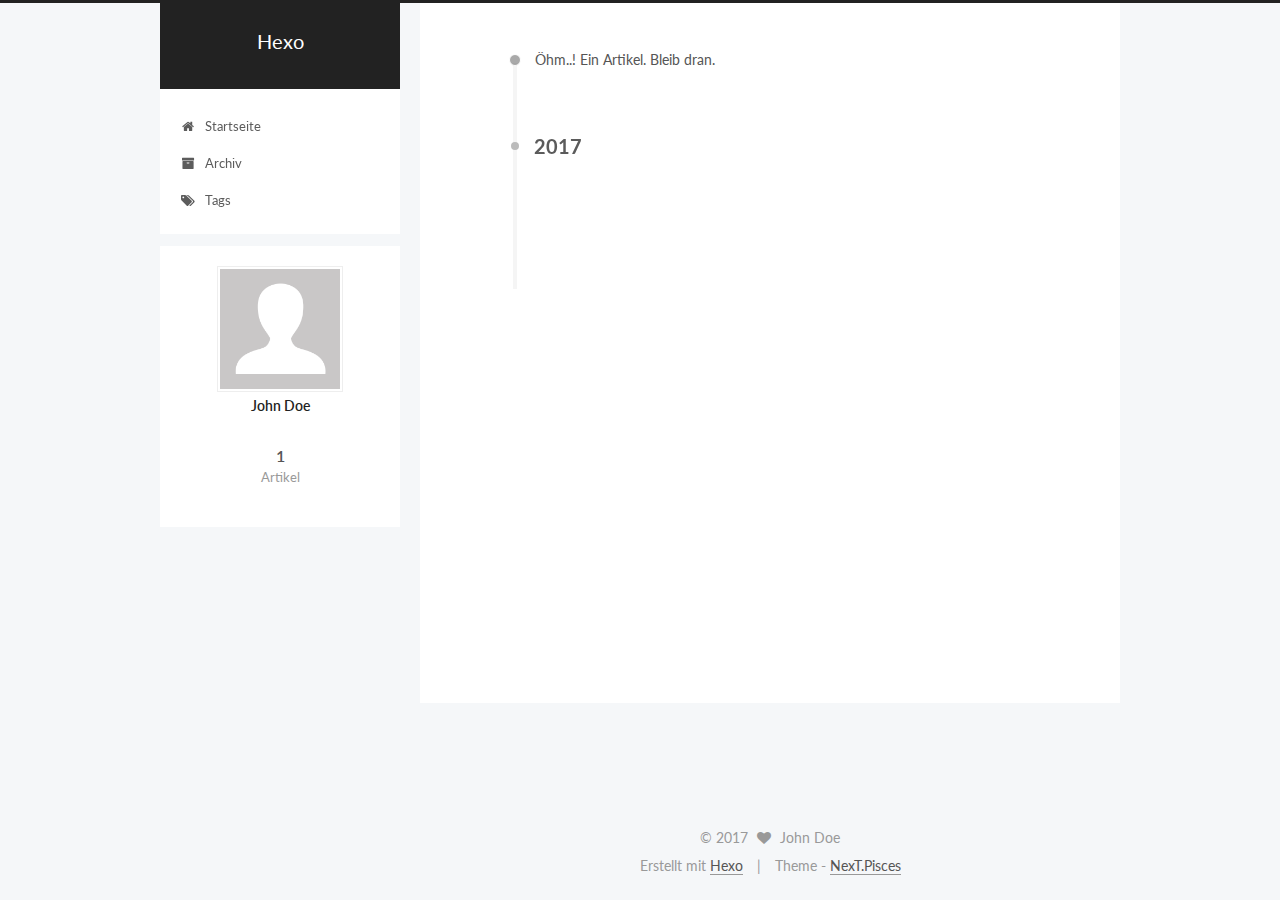
==== archives/index.html @ 1e2196d0 "Site updated: 2017-05-14 15:24:34" ====
<!doctype html>



  


<html class="theme-next pisces use-motion" lang="">
<head>
  <meta charset="UTF-8"/>
<meta http-equiv="X-UA-Compatible" content="IE=edge" />
<meta name="viewport" content="width=device-width, initial-scale=1, maximum-scale=1"/>






<meta http-equiv="Cache-Control" content="no-transform" />
<meta http-equiv="Cache-Control" content="no-siteapp" />















  
  
  <link href="/lib/fancybox/source/jquery.fancybox.css?v=2.1.5" rel="stylesheet" type="text/css" />




  
  
  
  

  
    
    
  

  

  

  

  

  
    
    
    <link href="//fonts.googleapis.com/css?family=Lato:300,300italic,400,400italic,700,700italic&subset=latin,latin-ext" rel="stylesheet" type="text/css">
  






<link href="/lib/font-awesome/css/font-awesome.min.css?v=4.6.2" rel="stylesheet" type="text/css" />

<link href="/css/main.css?v=5.1.1" rel="stylesheet" type="text/css" />


  <meta name="keywords" content="Hexo, NexT" />








  <link rel="shortcut icon" type="image/x-icon" href="/favicon.ico?v=5.1.1" />






<meta property="og:type" content="website">
<meta property="og:title" content="Hexo">
<meta property="og:url" content="http://yoursite.com/archives/index.html">
<meta property="og:site_name" content="Hexo">
<meta name="twitter:card" content="summary">
<meta name="twitter:title" content="Hexo">



<script type="text/javascript" id="hexo.configurations">
  var NexT = window.NexT || {};
  var CONFIG = {
    root: '/',
    scheme: 'Pisces',
    sidebar: {"position":"left","display":"post","offset":12,"offset_float":0,"b2t":false,"scrollpercent":false},
    fancybox: true,
    motion: true,
    duoshuo: {
      userId: '0',
      author: 'Author'
    },
    algolia: {
      applicationID: '',
      apiKey: '',
      indexName: '',
      hits: {"per_page":10},
      labels: {"input_placeholder":"Search for Posts","hits_empty":"We didn't find any results for the search: ${query}","hits_stats":"${hits} results found in ${time} ms"}
    }
  };
</script>



  <link rel="canonical" href="http://yoursite.com/archives/"/>





  <title>Archiv | Hexo</title>
</head>

<body itemscope itemtype="http://schema.org/WebPage" lang="">

  















  
  
    
  

  <div class="container sidebar-position-left  page-archive  ">
    <div class="headband"></div>

    <header id="header" class="header" itemscope itemtype="http://schema.org/WPHeader">
      <div class="header-inner"><div class="site-brand-wrapper">
  <div class="site-meta ">
    

    <div class="custom-logo-site-title">
      <a href="/"  class="brand" rel="start">
        <span class="logo-line-before"><i></i></span>
        <span class="site-title">Hexo</span>
        <span class="logo-line-after"><i></i></span>
      </a>
    </div>
      
        <p class="site-subtitle"></p>
      
  </div>

  <div class="site-nav-toggle">
    <button>
      <span class="btn-bar"></span>
      <span class="btn-bar"></span>
      <span class="btn-bar"></span>
    </button>
  </div>
</div>

<nav class="site-nav">
  

  
    <ul id="menu" class="menu">
      
        
        <li class="menu-item menu-item-home">
          <a href="/" rel="section">
            
              <i class="menu-item-icon fa fa-fw fa-home"></i> <br />
            
            Startseite
          </a>
        </li>
      
        
        <li class="menu-item menu-item-archives">
          <a href="/archives" rel="section">
            
              <i class="menu-item-icon fa fa-fw fa-archive"></i> <br />
            
            Archiv
          </a>
        </li>
      
        
        <li class="menu-item menu-item-tags">
          <a href="/tags" rel="section">
            
              <i class="menu-item-icon fa fa-fw fa-tags"></i> <br />
            
            Tags
          </a>
        </li>
      

      
    </ul>
  

  
</nav>



 </div>
    </header>

    <main id="main" class="main">
      <div class="main-inner">
        <div class="content-wrap">
          <div id="content" class="content">
            

  <section id="posts" class="posts-collapse">
    <span class="archive-move-on"></span>

    <span class="archive-page-counter">
      
      
      
        
      
      Öhm..! Ein Artikel. Bleib dran.
    </span>

    

      
      
      

      
        
        <div class="collection-title">
          <h2 class="archive-year motion-element" id="archive-year-2017">2017</h2>
        </div>
      
      

      

  <article class="post post-type-normal" itemscope itemtype="http://schema.org/Article">
    <header class="post-header">

      <h2 class="post-title">
        
            <a class="post-title-link" href="/2017/05/14/hello-world/" itemprop="url">
              
                <span itemprop="name">Hello World</span>
              
            </a>
        
      </h2>

      <div class="post-meta">
        <time class="post-time" itemprop="dateCreated"
              datetime="2017-05-14T14:13:49+08:00"
              content="2017-05-14" >
          05-14
        </time>
      </div>

    </header>
  </article>



    

  </section>

  



          </div>
          


          

        </div>
        
          
  
  <div class="sidebar-toggle">
    <div class="sidebar-toggle-line-wrap">
      <span class="sidebar-toggle-line sidebar-toggle-line-first"></span>
      <span class="sidebar-toggle-line sidebar-toggle-line-middle"></span>
      <span class="sidebar-toggle-line sidebar-toggle-line-last"></span>
    </div>
  </div>

  <aside id="sidebar" class="sidebar">
    <div class="sidebar-inner">

      

      

      <section class="site-overview sidebar-panel sidebar-panel-active">
        <div class="site-author motion-element" itemprop="author" itemscope itemtype="http://schema.org/Person">
          <img class="site-author-image" itemprop="image"
               src="/images/avatar.gif"
               alt="John Doe" />
          <p class="site-author-name" itemprop="name">John Doe</p>
           
              <p class="site-description motion-element" itemprop="description"></p>
          
        </div>
        <nav class="site-state motion-element">

          
            <div class="site-state-item site-state-posts">
              <a href="/archives">
                <span class="site-state-item-count">1</span>
                <span class="site-state-item-name">Artikel</span>
              </a>
            </div>
          

          

          

        </nav>

        

        <div class="links-of-author motion-element">
          
        </div>

        
        

        
        

        


      </section>

      

      

    </div>
  </aside>


        
      </div>
    </main>

    <footer id="footer" class="footer">
      <div class="footer-inner">
        <div class="copyright" >
  
  &copy; 
  <span itemprop="copyrightYear">2017</span>
  <span class="with-love">
    <i class="fa fa-heart"></i>
  </span>
  <span class="author" itemprop="copyrightHolder">John Doe</span>
</div>


<div class="powered-by">
  Erstellt mit  <a class="theme-link" href="https://hexo.io">Hexo</a>
</div>

<div class="theme-info">
  Theme -
  <a class="theme-link" href="https://github.com/iissnan/hexo-theme-next">
    NexT.Pisces
  </a>
</div>


        

        
      </div>
    </footer>

    
      <div class="back-to-top">
        <i class="fa fa-arrow-up"></i>
        
      </div>
    

  </div>

  

<script type="text/javascript">
  if (Object.prototype.toString.call(window.Promise) !== '[object Function]') {
    window.Promise = null;
  }
</script>









  












  
  <script type="text/javascript" src="/lib/jquery/index.js?v=2.1.3"></script>

  
  <script type="text/javascript" src="/lib/fastclick/lib/fastclick.min.js?v=1.0.6"></script>

  
  <script type="text/javascript" src="/lib/jquery_lazyload/jquery.lazyload.js?v=1.9.7"></script>

  
  <script type="text/javascript" src="/lib/velocity/velocity.min.js?v=1.2.1"></script>

  
  <script type="text/javascript" src="/lib/velocity/velocity.ui.min.js?v=1.2.1"></script>

  
  <script type="text/javascript" src="/lib/fancybox/source/jquery.fancybox.pack.js?v=2.1.5"></script>


  


  <script type="text/javascript" src="/js/src/utils.js?v=5.1.1"></script>

  <script type="text/javascript" src="/js/src/motion.js?v=5.1.1"></script>



  
  


  <script type="text/javascript" src="/js/src/affix.js?v=5.1.1"></script>

  <script type="text/javascript" src="/js/src/schemes/pisces.js?v=5.1.1"></script>



  
  
    <script type="text/javascript" id="motion.page.archive">
      $('.archive-year').velocity('transition.slideLeftIn');
    </script>
  


  


  <script type="text/javascript" src="/js/src/bootstrap.js?v=5.1.1"></script>



  


  




	





  





  





  






  





  

  

  

  

  

</body>
</html>
---- css/main.css ----
/* normalize.css v3.0.2 | MIT License | git.io/normalize */
html {
  font-family: sans-serif; /* 1 */
  -ms-text-size-adjust: 100%; /* 2 */
  -webkit-text-size-adjust: 100%; /* 2 */
}
body {
  margin: 0;
}
article,
aside,
details,
figcaption,
figure,
footer,
header,
hgroup,
main,
menu,
nav,
section,
summary {
  display: block;
}
audio,
canvas,
progress,
video {
  display: inline-block; /* 1 */
  vertical-align: baseline; /* 2 */
}
audio:not([controls]) {
  display: none;
  height: 0;
}
[hidden],
template {
  display: none;
}
a {
  background-color: transparent;
}
a:active,
a:hover {
  outline: 0;
}
abbr[title] {
  border-bottom: 1px dotted;
}
b,
strong {
  font-weight: bold;
}
dfn {
  font-style: italic;
}
h1 {
  font-size: 2em;
  margin: 0.67em 0;
}
mark {
  background: #ff0;
  color: #000;
}
small {
  font-size: 80%;
}
sub,
sup {
  font-size: 75%;
  line-height: 0;
  position: relative;
  vertical-align: baseline;
}
sup {
  top: -0.5em;
}
sub {
  bottom: -0.25em;
}
img {
  border: 0;
}
svg:not(:root) {
  overflow: hidden;
}
figure {
  margin: 1em 40px;
}
hr {
  -moz-box-sizing: content-box;
  box-sizing: content-box;
  height: 0;
}
pre {
  overflow: auto;
}
code,
kbd,
pre,
samp {
  font-family: monospace, monospace;
  font-size: 1em;
}
button,
input,
optgroup,
select,
textarea {
  color: inherit; /* 1 */
  font: inherit; /* 2 */
  margin: 0; /* 3 */
}
button {
  overflow: visible;
}
button,
select {
  text-transform: none;
}
button,
html input[type="button"],
input[type="reset"],
input[type="submit"] {
  -webkit-appearance: button; /* 2 */
  cursor: pointer; /* 3 */
}
button[disabled],
html input[disabled] {
  cursor: default;
}
button::-moz-focus-inner,
input::-moz-focus-inner {
  border: 0;
  padding: 0;
}
input {
  line-height: normal;
}
input[type="checkbox"],
input[type="radio"] {
  box-sizing: border-box; /* 1 */
  padding: 0; /* 2 */
}
input[type="number"]::-webkit-inner-spin-button,
input[type="number"]::-webkit-outer-spin-button {
  height: auto;
}
input[type="search"] {
  -webkit-appearance: textfield; /* 1 */
  -moz-box-sizing: content-box;
  -webkit-box-sizing: content-box; /* 2 */
  box-sizing: content-box;
}
input[type="search"]::-webkit-search-cancel-button,
input[type="search"]::-webkit-search-decoration {
  -webkit-appearance: none;
}
fieldset {
  border: 1px solid #c0c0c0;
  margin: 0 2px;
  padding: 0.35em 0.625em 0.75em;
}
legend {
  border: 0; /* 1 */
  padding: 0; /* 2 */
}
textarea {
  overflow: auto;
}
optgroup {
  font-weight: bold;
}
table {
  border-collapse: collapse;
  border-spacing: 0;
}
td,
th {
  padding: 0;
}
::selection {
  background: #262a30;
  color: #fff;
}
body {
  position: relative;
  font-family: 'Lato', "PingFang SC", "Microsoft YaHei", sans-serif;
  font-size: 14px;
  line-height: 2;
  color: #555;
  background: #f5f7f9;
}
@media (max-width: 767px) {
  body {
    padding-right: 0 !important;
  }
}
@media (min-width: 768px) and (max-width: 991px) {
  body {
    padding-right: 0 !important;
  }
}
@media (min-width: 1600px) {
  body {
    font-size: 16px;
  }
}
h1,
h2,
h3,
h4,
h5,
h6 {
  margin: 0;
  padding: 0;
  font-weight: bold;
  line-height: 1.5;
  font-family: 'Lato', "PingFang SC", "Microsoft YaHei", sans-serif;
}
h2,
h3,
h4,
h5,
h6 {
  margin: 20px 0 15px;
}
h1 {
  font-size: 22px;
}
@media (max-width: 767px) {
  h1 {
    font-size: 18px;
  }
}
h2 {
  font-size: 20px;
}
@media (max-width: 767px) {
  h2 {
    font-size: 16px;
  }
}
h3 {
  font-size: 18px;
}
@media (max-width: 767px) {
  h3 {
    font-size: 14px;
  }
}
h4 {
  font-size: 16px;
}
@media (max-width: 767px) {
  h4 {
    font-size: 12px;
  }
}
h5 {
  font-size: 14px;
}
@media (max-width: 767px) {
  h5 {
    font-size: 10px;
  }
}
h6 {
  font-size: 12px;
}
@media (max-width: 767px) {
  h6 {
    font-size: 8px;
  }
}
p {
  margin: 0 0 25px 0;
}
a {
  color: #555;
  text-decoration: none;
  border-bottom: 1px solid #999;
  word-wrap: break-word;
}
a:hover {
  color: #222;
  border-bottom-color: #222;
}
blockquote {
  margin: 0;
  padding: 0;
}
img {
  display: block;
  margin: auto;
  max-width: 100%;
  height: auto;
}
hr {
  margin: 40px 0;
  height: 3px;
  border: none;
  background-color: #ddd;
  background-image: repeating-linear-gradient(-45deg, #fff, #fff 4px, transparent 4px, transparent 8px);
}
blockquote {
  padding: 0 15px;
  color: #666;
  border-left: 4px solid #ddd;
}
blockquote cite::before {
  content: "-";
  padding: 0 5px;
}
dt {
  font-weight: 700;
}
dd {
  margin: 0;
  padding: 0;
}
.text-left {
  text-align: left;
}
.text-center {
  text-align: center;
}
.text-right {
  text-align: right;
}
.text-justify {
  text-align: justify;
}
.text-nowrap {
  white-space: nowrap;
}
.text-lowercase {
  text-transform: lowercase;
}
.text-uppercase {
  text-transform: uppercase;
}
.text-capitalize {
  text-transform: capitalize;
}
.center-block {
  display: block;
  margin-left: auto;
  margin-right: auto;
}
.clearfix:before,
.clearfix:after {
  content: " ";
  display: table;
}
.clearfix:after {
  clear: both;
}
.pullquote {
  width: 45%;
}
.pullquote.left {
  float: left;
  margin-left: 5px;
  margin-right: 10px;
}
.pullquote.right {
  float: right;
  margin-left: 10px;
  margin-right: 5px;
}
.affix.affix.affix {
  position: fixed;
}
.translation {
  margin-top: -20px;
  font-size: 14px;
  color: #999;
}
.scrollbar-measure {
  width: 100px;
  height: 100px;
  overflow: scroll;
  position: absolute;
  top: -9999px;
}
.use-motion .motion-element {
  opacity: 0;
}
table {
  margin: 20px 0;
  width: 100%;
  border-collapse: collapse;
  border-spacing: 0;
  border: 1px solid #ddd;
  font-size: 14px;
  table-layout: fixed;
  word-wrap: break-all;
}
table>tbody>tr:nth-of-type(odd) {
  background-color: #f9f9f9;
}
table>tbody>tr:hover {
  background-color: #f5f5f5;
}
caption,
th,
td {
  padding: 8px;
  text-align: left;
  vertical-align: middle;
  font-weight: normal;
}
th,
td {
  border-bottom: 3px solid #ddd;
  border-right: 1px solid #eee;
}
th {
  padding-bottom: 10px;
  font-weight: 700;
}
td {
  border-bottom-width: 1px;
}
html,
body {
  height: 100%;
}
.container {
  position: relative;
  min-height: 100%;
}
.header-inner {
  margin: 0 auto;
  padding: 100px 0 70px;
  width: 700px;
}
@media (min-width: 1600px) {
  .container .header-inner {
    width: 900px;
  }
}
.main {
  padding-bottom: 150px;
}
.main-inner {
  margin: 0 auto;
  width: 700px;
}
@media (min-width: 1600px) {
  .container .main-inner {
    width: 900px;
  }
}
.footer {
  position: absolute;
  left: 0;
  bottom: 0;
  width: 100%;
  min-height: 50px;
}
.footer-inner {
  box-sizing: border-box;
  margin: 20px auto;
  width: 700px;
}
@media (min-width: 1600px) {
  .container .footer-inner {
    width: 900px;
  }
}
pre,
.highlight {
  overflow: auto;
  margin: 20px 0;
  padding: 0;
  font-size: 13px;
  color: #4d4d4c;
  background: #f7f7f7;
  line-height: 1.6;
}
pre,
code {
  font-family: consolas, Menlo, "PingFang SC", "Microsoft YaHei", monospace;
}
code {
  padding: 2px 4px;
  word-wrap: break-word;
  color: #555;
  background: #eee;
  border-radius: 3px;
  font-size: 13px;
}
pre code {
  padding: 0;
  color: #4d4d4c;
  background: none;
  text-shadow: none;
}
.highlight {
  border-radius: 1px;
}
.highlight pre {
  border: none;
  margin: 0;
  padding: 10px 0;
}
.highlight table {
  margin: 0;
  width: auto;
  border: none;
}
.highlight td {
  border: none;
  padding: 0;
}
.highlight figcaption {
  font-size: 1em;
  color: #4d4d4c;
  line-height: 1em;
  margin-bottom: 1em;
}
.highlight figcaption:before,
.highlight figcaption:after {
  content: " ";
  display: table;
}
.highlight figcaption:after {
  clear: both;
}
.highlight figcaption a {
  float: right;
  color: #4d4d4c;
}
.highlight figcaption a:hover {
  border-bottom-color: #4d4d4c;
}
.highlight .gutter pre {
  padding-left: 10px;
  padding-right: 10px;
  color: #869194;
  text-align: right;
  background-color: #eff2f3;
}
.highlight .code pre {
  width: 100%;
  padding-left: 10px;
  padding-right: 10px;
  background-color: #f7f7f7;
}
.highlight .line {
  height: 20px;
}
.gutter {
  -webkit-user-select: none;
  -moz-user-select: none;
  -ms-user-select: none;
  user-select: none;
}
.gist table {
  width: auto;
}
.gist table td {
  border: none;
}
pre .deletion {
  background: #fdd;
}
pre .addition {
  background: #dfd;
}
pre .meta {
  color: #8959a8;
}
pre .comment {
  color: #8e908c;
}
pre .variable,
pre .attribute,
pre .tag,
pre .regexp,
pre .ruby .constant,
pre .xml .tag .title,
pre .xml .pi,
pre .xml .doctype,
pre .html .doctype,
pre .css .id,
pre .css .class,
pre .css .pseudo {
  color: #c82829;
}
pre .number,
pre .preprocessor,
pre .built_in,
pre .literal,
pre .params,
pre .constant,
pre .command {
  color: #f5871f;
}
pre .ruby .class .title,
pre .css .rules .attribute,
pre .string,
pre .value,
pre .inheritance,
pre .header,
pre .ruby .symbol,
pre .xml .cdata,
pre .special,
pre .number,
pre .formula {
  color: #718c00;
}
pre .title,
pre .css .hexcolor {
  color: #3e999f;
}
pre .function,
pre .python .decorator,
pre .python .title,
pre .ruby .function .title,
pre .ruby .title .keyword,
pre .perl .sub,
pre .javascript .title,
pre .coffeescript .title {
  color: #4271ae;
}
pre .keyword,
pre .javascript .function {
  color: #8959a8;
}
.full-image.full-image.full-image {
  border: none;
  max-width: 100%;
  width: auto;
  margin: 20px auto;
}
@media (min-width: 992px) {
  .full-image.full-image.full-image {
    max-width: none;
    width: 118%;
    margin: 0 -9%;
  }
}
.blockquote-center,
.page-home .post-type-quote blockquote,
.page-post-detail .post-type-quote blockquote {
  position: relative;
  margin: 40px 0;
  padding: 0;
  border-left: none;
  text-align: center;
}
.blockquote-center::before,
.page-home .post-type-quote blockquote::before,
.page-post-detail .post-type-quote blockquote::before,
.blockquote-center::after,
.page-home .post-type-quote blockquote::after,
.page-post-detail .post-type-quote blockquote::after {
  position: absolute;
  content: ' ';
  display: block;
  width: 100%;
  height: 24px;
  opacity: 0.2;
  background-repeat: no-repeat;
  background-position: 0 -6px;
  background-size: 22px 22px;
}
.blockquote-center::before,
.page-home .post-type-quote blockquote::before,
.page-post-detail .post-type-quote blockquote::before {
  top: -20px;
  background-image: url("../images/quote-l.svg");
  border-top: 1px solid #ccc;
}
.blockquote-center::after,
.page-home .post-type-quote blockquote::after,
.page-post-detail .post-type-quote blockquote::after {
  bottom: -20px;
  background-image: url("../images/quote-r.svg");
  border-bottom: 1px solid #ccc;
  background-position: 100% 8px;
}
.blockquote-center p,
.page-home .post-type-quote blockquote p,
.page-post-detail .post-type-quote blockquote p,
.blockquote-center div,
.page-home .post-type-quote blockquote div,
.page-post-detail .post-type-quote blockquote div {
  text-align: center;
}
.post .post-body .group-picture img {
  box-sizing: border-box;
  padding: 0 3px;
  border: none;
}
.post .group-picture-row {
  overflow: hidden;
  margin-top: 6px;
}
.post .group-picture-row:first-child {
  margin-top: 0;
}
.post .group-picture-column {
  float: left;
}
.page-post-detail .post-body .group-picture-column {
  float: none;
  margin-top: 10px;
  width: auto !important;
}
.page-post-detail .post-body .group-picture-column img {
  margin: 0 auto;
}
.page-archive .group-picture-container {
  overflow: hidden;
}
.page-archive .group-picture-row {
  float: left;
}
.page-archive .group-picture-row:first-child {
  margin-top: 6px;
}
.page-archive .group-picture-column {
  max-width: 150px;
  max-height: 150px;
}
.note {
  padding: 20px;
  margin: 20px 0;
  border: 1px solid #eee;
  border-left-width: 5px;
  border-radius: 3px;
}
.note h2,
.note h3,
.note h4,
.note h5,
.note h6 {
  margin-top: 0;
  margin-bottom: 5px;
}
.note p:last-child {
  margin-bottom: 0;
}
.note code {
  border-radius: 3px;
}
.note+.note {
  margin-top: -5px;
}
.default {
  border-left-color: #777;
}
.default h2,
.default h3,
.default h4,
.default h5,
.default h6 {
  color: #777;
}
.primary {
  border-left-color: #428bca;
}
.primary h2,
.primary h3,
.primary h4,
.primary h5,
.primary h6 {
  color: #428bca;
}
.success {
  border-left-color: #5cb85c;
}
.success h2,
.success h3,
.success h4,
.success h5,
.success h6 {
  color: #5cb85c;
}
.danger {
  border-left-color: #d9534f;
}
.danger h2,
.danger h3,
.danger h4,
.danger h5,
.danger h6 {
  color: #d9534f;
}
.warning {
  border-left-color: #f0ad4e;
}
.warning h2,
.warning h3,
.warning h4,
.warning h5,
.warning h6 {
  color: #f0ad4e;
}
.info {
  border-left-color: #5bc0de;
}
.info h2,
.info h3,
.info h4,
.info h5,
.info h6 {
  color: #5bc0de;
}
.btn {
  display: inline-block;
  padding: 0 20px;
  font-size: 14px;
  color: #fff;
  background: #222;
  border: 2px solid #555;
  text-decoration: none;
  border-radius: 0;
  transition-property: background-color;
  transition-duration: 0.2s;
  transition-timing-function: ease-in-out;
  transition-delay: 0s;
}
.btn:hover,
.post-button .btn:hover {
  border-color: #222;
  color: #fff;
  background: #222;
}
.btn-bar {
  display: block;
  width: 22px;
  height: 2px;
  background: #555;
  border-radius: 1px;
}
.btn-bar+.btn-bar {
  margin-top: 4px;
}
.pagination {
  margin: 120px 0 40px;
  text-align: center;
  border-top: 1px solid #eee;
}
.page-number-basic,
.pagination .prev,
.pagination .next,
.pagination .page-number,
.pagination .space {
  display: inline-block;
  position: relative;
  top: -1px;
  margin: 0 10px;
  padding: 0 10px;
  line-height: 30px;
}
@media (max-width: 767px) {
  .page-number-basic,
  .pagination .prev,
  .pagination .next,
  .pagination .page-number,
  .pagination .space {
    margin: 0 5px;
  }
}
.pagination .prev,
.pagination .next,
.pagination .page-number {
  border-bottom: 0;
  border-top: 1px solid #eee;
  transition-property: border-color;
  transition-duration: 0.2s;
  transition-timing-function: ease-in-out;
  transition-delay: 0s;
}
.pagination .prev:hover,
.pagination .next:hover,
.pagination .page-number:hover {
  border-top-color: #222;
}
.pagination .space {
  padding: 0;
  margin: 0;
}
.pagination .prev {
  margin-left: 0;
}
.pagination .next {
  margin-right: 0;
}
.pagination .page-number.current {
  color: #fff;
  background: #ccc;
  border-top-color: #ccc;
}
@media (max-width: 767px) {
  .pagination {
    border-top: none;
  }
  .pagination .prev,
  .pagination .next,
  .pagination .page-number {
    margin-bottom: 10px;
    border-top: 0;
    border-bottom: 1px solid #eee;
  }
  .pagination .prev:hover,
  .pagination .next:hover,
  .pagination .page-number:hover {
    border-bottom-color: #222;
  }
}
.comments {
  margin: 60px 20px 0;
}
.tag-cloud {
  text-align: center;
}
.tag-cloud a {
  display: inline-block;
  margin: 10px;
}
.back-to-top {
  box-sizing: border-box;
  position: fixed;
  bottom: -100px;
  right: 30px;
  z-index: 1050;
  padding: 0 6px;
  width: 24px;
  background: #222;
  font-size: 12px;
  opacity: 0.6;
  color: #fff;
  cursor: pointer;
  text-align: center;
  -webkit-transform: translateZ(0);
  transition-property: bottom;
  transition-duration: 0.2s;
  transition-timing-function: ease-in-out;
  transition-delay: 0s;
}
@media (max-width: 767px) {
  .back-to-top {
    display: none;
  }
}
@media (min-width: 768px) and (max-width: 991px) {
  .back-to-top {
    display: none;
  }
}
.back-to-top.back-to-top-on {
  bottom: 30px;
}
.header {
  background: transparent;
}
.header-inner {
  position: relative;
}
.headband {
  height: 3px;
  background: #222;
}
.site-meta {
  margin: 0;
  text-align: center;
}
@media (max-width: 767px) {
  .site-meta {
    text-align: center;
  }
}
.brand {
  position: relative;
  display: inline-block;
  padding: 0 40px;
  color: #fff;
  background: #222;
  border-bottom: none;
}
.brand:hover {
  color: #fff;
}
.logo {
  display: inline-block;
  margin-right: 5px;
  line-height: 36px;
  vertical-align: top;
}
.site-title {
  display: inline-block;
  vertical-align: top;
  line-height: 36px;
  font-size: 20px;
  font-weight: normal;
  font-family: 'Lato', "PingFang SC", "Microsoft YaHei", sans-serif;
}
.site-subtitle {
  margin-top: 10px;
  font-size: 13px;
  color: #ddd;
}
.use-motion .brand {
  opacity: 0;
}
.use-motion .logo,
.use-motion .site-title,
.use-motion .site-subtitle {
  opacity: 0;
  position: relative;
  top: -10px;
}
.site-nav-toggle {
  display: none;
  position: absolute;
  top: 10px;
  left: 10px;
}
@media (max-width: 767px) {
  .site-nav-toggle {
    display: block;
  }
}
.site-nav-toggle button {
  margin-top: 2px;
  padding: 9px 10px;
  background: transparent;
  border: none;
}
@media (max-width: 767px) {
  .site-nav {
    display: none;
    margin: 0 -10px;
    padding: 0 10px;
    clear: both;
    border-top: 1px solid #ddd;
  }
}
@media (min-width: 768px) and (max-width: 991px) {
  .site-nav {
    display: block !important;
  }
}
@media (min-width: 992px) {
  .site-nav {
    display: block !important;
  }
}
.menu {
  margin-top: 20px;
  padding-left: 0;
  text-align: center;
}
.menu .menu-item {
  display: inline-block;
  margin: 0 10px;
  list-style: none;
}
@media screen and (max-width: 767px) {
  .menu .menu-item {
    margin-top: 10px;
  }
}
.menu .menu-item a {
  display: block;
  font-size: 13px;
  line-height: inherit;
  border-bottom: 1px solid transparent;
  transition-property: border-color;
  transition-duration: 0.2s;
  transition-timing-function: ease-in-out;
  transition-delay: 0s;
}
.menu .menu-item a:hover,
.menu-item-active a {
  border-bottom-color: #222;
}
.menu .menu-item .fa {
  margin-right: 5px;
}
.use-motion .menu-item {
  opacity: 0;
}
.post-body {
  font-family: 'Lato', "PingFang SC", "Microsoft YaHei", sans-serif;
}
@media (max-width: 767px) {
  .post-body {
    word-break: break-word;
  }
}
.post-body .fancybox img {
  display: block !important;
  margin: 0 auto;
  cursor: pointer;
  cursor: zoom-in;
  cursor: -webkit-zoom-in;
}
.post-body .image-caption,
.post-body .figure .caption {
  margin: 10px auto 15px;
  text-align: center;
  font-size: 14px;
  color: #999;
  font-weight: bold;
  line-height: 1;
}
.post-sticky-flag {
  display: inline-block;
  font-size: 16px;
  -ms-transform: rotate(30deg);
  -webkit-transform: rotate(30deg);
  -moz-transform: rotate(30deg);
  -ms-transform: rotate(30deg);
  -o-transform: rotate(30deg);
  transform: rotate(30deg);
}
.posts-expand {
  padding-top: 40px;
}
@media (max-width: 767px) {
  .posts-expand {
    margin: 0 20px;
  }
  .post-body pre {
    padding: 10px;
  }
  .post-body pre .gutter pre {
    padding-right: 10px;
  }
  .post-body .highlight {
    margin-left: 0px;
    margin-right: 0px;
    padding: 0;
  }
  .post-body .highlight .gutter pre {
    padding-right: 10px;
  }
}
@media (min-width: 992px) {
  .posts-expand .post-body {
    text-align: justify;
  }
}
.posts-expand .post-body h2,
.posts-expand .post-body h3,
.posts-expand .post-body h4,
.posts-expand .post-body h5,
.posts-expand .post-body h6 {
  padding-top: 10px;
}
.posts-expand .post-body h2 .header-anchor,
.posts-expand .post-body h3 .header-anchor,
.posts-expand .post-body h4 .header-anchor,
.posts-expand .post-body h5 .header-anchor,
.posts-expand .post-body h6 .header-anchor {
  float: right;
  margin-left: 10px;
  color: #ccc;
  border-bottom-style: none;
  visibility: hidden;
}
.posts-expand .post-body h2 .header-anchor:hover,
.posts-expand .post-body h3 .header-anchor:hover,
.posts-expand .post-body h4 .header-anchor:hover,
.posts-expand .post-body h5 .header-anchor:hover,
.posts-expand .post-body h6 .header-anchor:hover {
  color: inherit;
}
.posts-expand .post-body h2:hover .header-anchor,
.posts-expand .post-body h3:hover .header-anchor,
.posts-expand .post-body h4:hover .header-anchor,
.posts-expand .post-body h5:hover .header-anchor,
.posts-expand .post-body h6:hover .header-anchor {
  visibility: visible;
}
.posts-expand .post-body ul li {
  list-style: circle;
}
.posts-expand .post-body img {
  box-sizing: border-box;
  margin: auto;
  padding: 3px;
  border: 1px solid #ddd;
}
.posts-expand .fancybox img {
  margin: 0 auto;
}
@media (max-width: 767px) {
  .posts-collapse {
    margin: 0 20px;
  }
  .posts-collapse .post-title,
  .posts-collapse .post-meta {
    display: block;
    width: auto;
    text-align: left;
  }
}
.posts-collapse {
  position: relative;
  z-index: 1010;
  margin-left: 55px;
}
.posts-collapse::after {
  content: " ";
  position: absolute;
  top: 20px;
  left: 0;
  margin-left: -2px;
  width: 4px;
  height: 100%;
  background: #f5f5f5;
  z-index: -1;
}
@media (max-width: 767px) {
  .posts-collapse {
    margin: 0 20px;
  }
}
.posts-collapse .collection-title {
  position: relative;
  margin: 60px 0;
}
.posts-collapse .collection-title h2 {
  margin-left: 20px;
}
.posts-collapse .collection-title small {
  color: #bbb;
  margin-left: 5px;
}
.posts-collapse .collection-title::before {
  content: " ";
  position: absolute;
  left: 0;
  top: 50%;
  margin-left: -4px;
  margin-top: -4px;
  width: 8px;
  height: 8px;
  background: #bbb;
  border-radius: 50%;
}
.posts-collapse .post {
  margin: 30px 0;
}
.posts-collapse .post-header {
  position: relative;
  transition-duration: 0.2s;
  transition-timing-function: ease-in-out;
  transition-delay: 0s;
  transition-property: border;
  border-bottom: 1px dashed #ccc;
}
.posts-collapse .post-header::before {
  content: " ";
  position: absolute;
  left: 0;
  top: 12px;
  width: 6px;
  height: 6px;
  margin-left: -4px;
  background: #bbb;
  border-radius: 50%;
  border: 1px solid #fff;
  transition-duration: 0.2s;
  transition-timing-function: ease-in-out;
  transition-delay: 0s;
  transition-property: background;
}
.posts-collapse .post-header:hover {
  border-bottom-color: #666;
}
.posts-collapse .post-header:hover::before {
  background: #222;
}
.posts-collapse .post-meta {
  position: absolute;
  font-size: 12px;
  left: 20px;
  top: 5px;
}
.posts-collapse .post-comments-count {
  display: none;
}
.posts-collapse .post-title {
  margin-left: 60px;
  font-size: 16px;
  font-weight: normal;
  line-height: inherit;
}
.posts-collapse .post-title::after {
  margin-left: 3px;
  opacity: 0.6;
}
.posts-collapse .post-title a {
  color: #666;
  border-bottom: none;
}
.page-home .post-type-quote .post-header,
.page-post-detail .post-type-quote .post-header,
.page-home .post-type-quote .post-tags,
.page-post-detail .post-type-quote .post-tags {
  display: none;
}
.posts-expand .post-title {
  font-size: 26px;
  text-align: center;
  word-break: break-word;
  font-weight: 400;
}
@media (max-width: 767px) {
  .posts-expand .post-title {
    font-size: 22px;
  }
}
.posts-expand .post-title-link {
  display: inline-block;
  position: relative;
  color: #555;
  border-bottom: none;
  line-height: 1.2;
  vertical-align: top;
}
.posts-expand .post-title-link::before {
  content: "";
  position: absolute;
  width: 100%;
  height: 2px;
  bottom: 0;
  left: 0;
  background-color: #000;
  visibility: hidden;
  -webkit-transform: scaleX(0);
  -moz-transform: scaleX(0);
  -ms-transform: scaleX(0);
  -o-transform: scaleX(0);
  transform: scaleX(0);
  transition-duration: 0.2s;
  transition-timing-function: ease-in-out;
  transition-delay: 0s;
}
.posts-expand .post-title-link:hover::before {
  visibility: visible;
  -webkit-transform: scaleX(1);
  -moz-transform: scaleX(1);
  -ms-transform: scaleX(1);
  -o-transform: scaleX(1);
  transform: scaleX(1);
}
.posts-expand .post-title-link .fa {
  font-size: 16px;
}
.posts-expand .post-meta {
  margin: 3px 0 60px 0;
  color: #999;
  font-family: 'Lato', "PingFang SC", "Microsoft YaHei", sans-serif;
  font-size: 12px;
  text-align: center;
}
.posts-expand .post-meta .post-category-list {
  display: inline-block;
  margin: 0;
  padding: 3px;
}
.posts-expand .post-meta .post-category-list-link {
  color: #999;
}
.posts-expand .post-meta .post-description {
  font-size: 14px;
  margin-top: 2px;
}
.post-wordcount {
  display: inline-block;
}
.post-meta-divider {
  margin: 0 0.5em;
}
.post-meta-item-icon {
  margin-right: 3px;
}
@media (min-width: 768px) and (max-width: 991px) {
  .post-meta-item-icon {
    display: inline-block;
  }
}
@media (max-width: 767px) {
  .post-meta-item-icon {
    display: inline-block;
  }
}
@media (min-width: 768px) and (max-width: 991px) {
  .post-meta-item-text {
    display: none;
  }
}
@media (max-width: 767px) {
  .post-meta-item-text {
    display: none;
  }
}
@media (max-width: 767px) {
  .posts-expand .post-comments-count {
    display: none;
  }
}
.social-like {
  font-size: 14px;
  height: 20px;
  text-align: center;
  border-top: 1px solid #eee;
  padding-top: 9px;
  margin-top: 45px;
  display: flex;
  justify-content: center;
}
.vk_like {
  width: 85px;
  height: 21px;
  padding-top: 7px;
  align-self: center;
}
.fb_like {
  height: 30px;
  align-self: center;
}
.post-button {
  margin-top: 50px;
}
.post-button .btn {
  color: #555;
  font-size: 14px;
  background: #fff;
  border-radius: 2px;
  line-height: 2;
  margin: 0 4px 8px 4px;
}
.post-button .fa-fw {
  width: 1.285714285714286em;
  text-align: left;
}
.posts-expand .post-tags {
  margin-top: 40px;
  text-align: center;
}
.posts-expand .post-tags a {
  display: inline-block;
  margin-right: 10px;
  font-size: 13px;
}
.post-nav {
  display: table;
  margin-top: 15px;
  width: 100%;
  border-top: 1px solid #eee;
}
.post-nav-divider {
  display: table-cell;
  width: 10%;
}
.post-nav-item {
  display: table-cell;
  padding: 10px 0 0 0;
  width: 45%;
  vertical-align: top;
}
.post-nav-item a {
  position: relative;
  display: block;
  line-height: 25px;
  font-size: 14px;
  color: #555;
  border-bottom: none;
}
.post-nav-item a:hover {
  color: #222;
  border-bottom: none;
}
.post-nav-item a:active {
  top: 2px;
}
.post-nav-item .fa {
  position: absolute;
  top: 8px;
  left: 0;
  font-size: 12px;
}
.post-nav-next a {
  padding-left: 15px;
}
.post-nav-prev {
  text-align: right;
}
.post-nav-prev a {
  padding-right: 15px;
}
.post-nav-prev .fa {
  right: 0;
  left: auto;
}
.posts-expand .post-eof {
  display: block;
  margin: 80px auto 60px;
  width: 8%;
  height: 1px;
  background: #ccc;
  text-align: center;
}
.post:last-child .post-eof.post-eof.post-eof {
  display: none;
}
.post-gallery {
  display: table;
  table-layout: fixed;
  width: 100%;
  border-collapse: separate;
}
.post-gallery-row {
  display: table-row;
}
.post-gallery .post-gallery-img {
  display: table-cell;
  text-align: center;
  vertical-align: middle;
  border: none;
}
.post-gallery .post-gallery-img img {
  max-width: 100%;
  max-height: 100%;
  border: none;
}
.fancybox-close,
.fancybox-close:hover {
  border: none;
}
.sidebar {
  position: fixed;
  right: 0;
  top: 0;
  bottom: 0;
  width: 0;
  z-index: 1040;
  box-shadow: inset 0 2px 6px #000;
  background: #222;
  -webkit-transform: translateZ(0);
}
.sidebar a {
  color: #999;
  border-bottom-color: #555;
}
.sidebar a:hover {
  color: #eee;
}
@media (min-width: 768px) and (max-width: 991px) {
  .sidebar {
    display: none !important;
  }
}
@media (max-width: 767px) {
  .sidebar {
    display: none !important;
  }
}
.sidebar-inner {
  position: relative;
  padding: 20px 10px;
  color: #999;
  text-align: center;
}
.sidebar-toggle {
  position: fixed;
  right: 30px;
  bottom: 45px;
  width: 14px;
  height: 14px;
  padding: 5px;
  background: #222;
  line-height: 0;
  z-index: 1050;
  cursor: pointer;
  -webkit-transform: translateZ(0);
}
@media (min-width: 768px) and (max-width: 991px) {
  .sidebar-toggle {
    display: none;
  }
}
@media (max-width: 767px) {
  .sidebar-toggle {
    display: none;
  }
}
.sidebar-toggle-line {
  position: relative;
  display: inline-block;
  vertical-align: top;
  height: 2px;
  width: 100%;
  background: #fff;
  margin-top: 3px;
}
.sidebar-toggle-line:first-child {
  margin-top: 0;
}
.site-author-image {
  display: block;
  margin: 0 auto;
  padding: 2px;
  max-width: 120px;
  height: auto;
  border: 1px solid #eee;
}
.site-author-name {
  margin: 0;
  text-align: center;
  color: #222;
  font-weight: 600;
}
.site-description {
  margin-top: 0;
  text-align: center;
  font-size: 13px;
  color: #999;
}
.site-state {
  overflow: hidden;
  line-height: 1.4;
  white-space: nowrap;
  text-align: center;
}
.site-state-item {
  display: inline-block;
  padding: 0 15px;
  border-left: 1px solid #eee;
}
.site-state-item:first-child {
  border-left: none;
}
.site-state-item a {
  border-bottom: none;
}
.site-state-item-count {
  display: block;
  text-align: center;
  color: inherit;
  font-weight: 600;
  font-size: 16px;
}
.site-state-item-name {
  font-size: 13px;
  color: #999;
}
.feed-link {
  margin-top: 20px;
}
.feed-link a {
  display: inline-block;
  padding: 0 15px;
  color: #fc6423;
  border: 1px solid #fc6423;
  border-radius: 4px;
}
.feed-link a i {
  color: #fc6423;
  font-size: 14px;
}
.feed-link a:hover {
  color: #fff;
  background: #fc6423;
}
.feed-link a:hover i {
  color: #fff;
}
.links-of-author {
  margin-top: 20px;
}
.links-of-author a {
  display: inline-block;
  vertical-align: middle;
  margin-right: 10px;
  margin-bottom: 10px;
  border-bottom-color: #555;
  font-size: 13px;
}
.links-of-author a:before {
  display: inline-block;
  vertical-align: middle;
  margin-right: 3px;
  content: " ";
  width: 4px;
  height: 4px;
  border-radius: 50%;
  background: #21f5ff;
}
.links-of-blogroll {
  font-size: 13px;
}
.links-of-blogroll-title {
  margin-top: 20px;
  font-size: 14px;
  font-weight: 600;
}
.links-of-blogroll-list {
  margin: 0;
  padding: 0;
  list-style: none;
}
.links-of-blogroll-item {
  padding: 2px 10px;
}
.sidebar-nav {
  margin: 0 0 20px;
  padding-left: 0;
}
.sidebar-nav li {
  display: inline-block;
  cursor: pointer;
  border-bottom: 1px solid transparent;
  font-size: 14px;
  color: #555;
}
.sidebar-nav li:hover {
  color: #fc6423;
}
.page-post-detail .sidebar-nav-toc {
  padding: 0 5px;
}
.page-post-detail .sidebar-nav-overview {
  margin-left: 10px;
}
.sidebar-nav .sidebar-nav-active {
  color: #fc6423;
  border-bottom-color: #fc6423;
}
.sidebar-nav .sidebar-nav-active:hover {
  color: #fc6423;
}
.sidebar-panel {
  display: none;
}
.sidebar-panel-active {
  display: block;
}
.post-toc-empty {
  font-size: 14px;
  color: #666;
}
.post-toc-wrap {
  overflow: hidden;
}
.post-toc {
  overflow: auto;
}
.post-toc ol {
  margin: 0;
  padding: 0 2px 5px 10px;
  text-align: left;
  list-style: none;
  font-size: 14px;
}
.post-toc ol > ol {
  padding-left: 0;
}
.post-toc ol a {
  transition-duration: 0.2s;
  transition-timing-function: ease-in-out;
  transition-delay: 0s;
  transition-property: all;
  color: #666;
  border-bottom-color: #ccc;
}
.post-toc ol a:hover {
  color: #000;
  border-bottom-color: #000;
}
.post-toc .nav-item {
  overflow: hidden;
  text-overflow: ellipsis;
  white-space: nowrap;
  line-height: 1.8;
}
.post-toc .nav .nav-child {
  display: none;
}
.post-toc .nav .active > .nav-child {
  display: block;
}
.post-toc .nav .active-current > .nav-child {
  display: block;
}
.post-toc .nav .active-current > .nav-child > .nav-item {
  display: block;
}
.post-toc .nav .active > a {
  color: #fc6423;
  border-bottom-color: #fc6423;
}
.post-toc .nav .active-current > a {
  color: #fc6423;
}
.post-toc .nav .active-current > a:hover {
  color: #fc6423;
}
.footer {
  font-size: 14px;
  color: #999;
}
.footer img {
  border: none;
}
.footer-inner {
  text-align: center;
}
.with-love {
  display: inline-block;
  margin: 0 5px;
}
.powered-by,
.theme-info {
  display: inline-block;
}
.powered-by {
  margin-right: 10px;
}
.powered-by::after {
  content: "|";
  padding-left: 10px;
}
.cc-license {
  margin-top: 10px;
  text-align: center;
}
.cc-license .cc-opacity {
  opacity: 0.7;
  border-bottom: none;
}
.cc-license .cc-opacity:hover {
  opacity: 0.9;
}
.cc-license img {
  display: inline-block;
}
.theme-next #ds-thread #ds-reset {
  color: #555;
}
.theme-next #ds-thread #ds-reset .ds-replybox {
  margin-bottom: 30px;
}
.theme-next #ds-thread #ds-reset .ds-replybox .ds-avatar,
.theme-next #ds-reset .ds-avatar img {
  box-shadow: none;
}
.theme-next #ds-thread #ds-reset .ds-textarea-wrapper {
  border-color: #c7d4e1;
  background: none;
  border-top-right-radius: 3px;
  border-top-left-radius: 3px;
}
.theme-next #ds-thread #ds-reset .ds-textarea-wrapper textarea {
  height: 60px;
}
.theme-next #ds-reset .ds-rounded-top {
  border-radius: 0;
}
.theme-next #ds-thread #ds-reset .ds-post-toolbar {
  box-sizing: border-box;
  border: 1px solid #c7d4e1;
  background: #f6f8fa;
}
.theme-next #ds-thread #ds-reset .ds-post-options {
  height: 40px;
  border: none;
  background: none;
}
.theme-next #ds-thread #ds-reset .ds-toolbar-buttons {
  top: 11px;
}
.theme-next #ds-thread #ds-reset .ds-sync {
  top: 5px;
}
.theme-next #ds-thread #ds-reset .ds-post-button {
  top: 4px;
  right: 5px;
  width: 90px;
  height: 30px;
  border: 1px solid #c5ced7;
  border-radius: 3px;
  background-image: linear-gradient(#fbfbfc, #f5f7f9);
  color: #60676d;
}
.theme-next #ds-thread #ds-reset .ds-post-button:hover {
  background-position: 0 -30px;
  color: #60676d;
}
.theme-next #ds-thread #ds-reset .ds-comments-info {
  padding: 10px 0;
}
.theme-next #ds-thread #ds-reset .ds-sort {
  display: none;
}
.theme-next #ds-thread #ds-reset li.ds-tab a.ds-current {
  border: none;
  background: #f6f8fa;
  color: #60676d;
}
.theme-next #ds-thread #ds-reset li.ds-tab a.ds-current:hover {
  background-color: #e9f0f7;
  color: #60676d;
}
.theme-next #ds-thread #ds-reset li.ds-tab a {
  border-radius: 2px;
  padding: 5px;
}
.theme-next #ds-thread #ds-reset .ds-login-buttons p {
  color: #999;
  line-height: 36px;
}
.theme-next #ds-thread #ds-reset .ds-login-buttons .ds-service-list li {
  height: 28px;
}
.theme-next #ds-thread #ds-reset .ds-service-list a {
  background: none;
  padding: 5px;
  border: 1px solid;
  border-radius: 3px;
  text-align: center;
}
.theme-next #ds-thread #ds-reset .ds-service-list a:hover {
  color: #fff;
  background: #666;
}
.theme-next #ds-thread #ds-reset .ds-service-list .ds-weibo {
  color: #fc9b00;
  border-color: #fc9b00;
}
.theme-next #ds-thread #ds-reset .ds-service-list .ds-weibo:hover {
  background: #fc9b00;
}
.theme-next #ds-thread #ds-reset .ds-service-list .ds-qq {
  color: #60a3ec;
  border-color: #60a3ec;
}
.theme-next #ds-thread #ds-reset .ds-service-list .ds-qq:hover {
  background: #60a3ec;
}
.theme-next #ds-thread #ds-reset .ds-service-list .ds-renren {
  color: #2e7ac4;
  border-color: #2e7ac4;
}
.theme-next #ds-thread #ds-reset .ds-service-list .ds-renren:hover {
  background: #2e7ac4;
}
.theme-next #ds-thread #ds-reset .ds-service-list .ds-douban {
  color: #37994c;
  border-color: #37994c;
}
.theme-next #ds-thread #ds-reset .ds-service-list .ds-douban:hover {
  background: #37994c;
}
.theme-next #ds-thread #ds-reset .ds-service-list .ds-kaixin {
  color: #fef20d;
  border-color: #fef20d;
}
.theme-next #ds-thread #ds-reset .ds-service-list .ds-kaixin:hover {
  background: #fef20d;
}
.theme-next #ds-thread #ds-reset .ds-service-list .ds-netease {
  color: #f00;
  border-color: #f00;
}
.theme-next #ds-thread #ds-reset .ds-service-list .ds-netease:hover {
  background: #f00;
}
.theme-next #ds-thread #ds-reset .ds-service-list .ds-sohu {
  color: #ffcb05;
  border-color: #ffcb05;
}
.theme-next #ds-thread #ds-reset .ds-service-list .ds-sohu:hover {
  background: #ffcb05;
}
.theme-next #ds-thread #ds-reset .ds-service-list .ds-baidu {
  color: #2831e0;
  border-color: #2831e0;
}
.theme-next #ds-thread #ds-reset .ds-service-list .ds-baidu:hover {
  background: #2831e0;
}
.theme-next #ds-thread #ds-reset .ds-service-list .ds-google {
  color: #166bec;
  border-color: #166bec;
}
.theme-next #ds-thread #ds-reset .ds-service-list .ds-google:hover {
  background: #166bec;
}
.theme-next #ds-thread #ds-reset .ds-service-list .ds-weixin {
  color: #00ce0d;
  border-color: #00ce0d;
}
.theme-next #ds-thread #ds-reset .ds-service-list .ds-weixin:hover {
  background: #00ce0d;
}
.theme-next #ds-thread #ds-reset .ds-service-list .ds-more-services {
  border: none;
}
.theme-next #ds-thread #ds-reset .ds-service-list .ds-more-services:hover {
  background: none;
}
.theme-next #ds-reset .duoshuo-ua-admin {
  display: inline-block;
  color: #f00;
}
.theme-next #ds-reset .duoshuo-ua-platform,
.theme-next #ds-reset .duoshuo-ua-browser {
  color: #ccc;
}
.theme-next #ds-reset .duoshuo-ua-platform .fa,
.theme-next #ds-reset .duoshuo-ua-browser .fa {
  display: inline-block;
  margin-right: 3px;
}
.theme-next #ds-reset .duoshuo-ua-separator {
  display: inline-block;
  margin-left: 5px;
}
.theme-next .this_ua {
  background-color: #ccc !important;
  border-radius: 4px;
  padding: 0 5px !important;
  margin: 1px 1px !important;
  border: 1px solid #bbb !important;
  color: #fff;
  display: inline-block !important;
}
.theme-next .this_ua.admin {
  background-color: #d9534f !important;
  border-color: #d9534f !important;
}
.theme-next .this_ua.platform.iOS,
.theme-next .this_ua.platform.Mac,
.theme-next .this_ua.platform.Windows {
  background-color: #39b3d7 !important;
  border-color: #46b8da !important;
}
.theme-next .this_ua.platform.Linux {
  background-color: #3a3a3a !important;
  border-color: #1f1f1f !important;
}
.theme-next .this_ua.platform.Android {
  background-color: #00c47d !important;
  border-color: #01b171 !important;
}
.theme-next .this_ua.browser.Mobile,
.theme-next .this_ua.browser.Chrome {
  background-color: #5cb85c !important;
  border-color: #4cae4c !important;
}
.theme-next .this_ua.browser.Firefox {
  background-color: #f0ad4e !important;
  border-color: #eea236 !important;
}
.theme-next .this_ua.browser.Maxthon,
.theme-next .this_ua.browser.IE {
  background-color: #428bca !important;
  border-color: #357ebd !important;
}
.theme-next .this_ua.browser.baidu,
.theme-next .this_ua.browser.UCBrowser,
.theme-next .this_ua.browser.Opera {
  background-color: #d9534f !important;
  border-color: #d43f3a !important;
}
.theme-next .this_ua.browser.Android,
.theme-next .this_ua.browser.QQBrowser {
  background-color: #78ace9 !important;
  border-color: #4cae4c !important;
}
.cloud-tie-wrapper img {
  display: inline-block;
}
.cloud-tie-wrapper .total-txt {
  font-size: 1em !important;
}
.cloud-tie-join-count .join-count {
  color: #555 !important;
  font-size: inherit !important;
  margin: 0 !important;
}
.post-spread {
  margin-top: 20px;
  text-align: center;
}
.jiathis_style {
  display: inline-block;
}
.jiathis_style a {
  border: none;
}
.fa {
  font-family: FontAwesome !important;
}
.post-spread {
  margin-top: 20px;
  text-align: center;
}
.bdshare-slide-button-box a {
  border: none;
}
.bdsharebuttonbox {
  display: inline-block;
}
.bdsharebuttonbox a {
  border: none;
}
.local-search-pop-overlay {
  position: fixed;
  width: 100%;
  height: 100%;
  top: 0;
  left: 0;
  z-index: 2080;
  background-color: rgba(0,0,0,0.3);
}
.local-search-popup {
  display: none;
  position: fixed;
  top: 10%;
  left: 50%;
  margin-left: -350px;
  width: 700px;
  height: 80%;
  padding: 0;
  background: #fff;
  color: #333;
  z-index: 9999;
  border-radius: 5px;
}
@media (max-width: 767px) {
  .local-search-popup {
    padding: 0;
    top: 0;
    left: 0;
    margin: 0;
    width: 100%;
    height: 100%;
    border-radius: 0;
  }
}
.local-search-popup ul.search-result-list {
  padding: 0;
  margin: 0 5px;
}
.local-search-popup p.search-result {
  border-bottom: 1px dashed #ccc;
  padding: 5px 0;
}
.local-search-popup a.search-result-title {
  font-weight: bold;
  font-size: 16px;
}
.local-search-popup .search-keyword {
  border-bottom: 1px dashed #f00;
  font-weight: bold;
  color: #f00;
}
.local-search-popup .local-search-header {
  padding: 5px;
  height: 36px;
  background: #f5f5f5;
  border-top-left-radius: 5px;
  border-top-right-radius: 5px;
}
.local-search-popup #local-search-result {
  overflow: auto;
  position: relative;
  padding: 5px 25px;
  height: calc(100% - 55px);
}
.local-search-popup .local-search-input-wrapper {
  display: inline-block;
  width: calc(100% - 90px);
  height: 36px;
  line-height: 36px;
  padding: 0 5px;
}
.local-search-popup .local-search-input-wrapper input {
  padding: 8px 0;
  height: 20px;
  display: block;
  width: 100%;
  outline: none;
  border: none;
  background: transparent;
  vertical-align: middle;
}
.local-search-popup .search-icon,
.local-search-popup .popup-btn-close {
  display: inline-block;
  font-size: 18px;
  color: #999;
  height: 36px;
  width: 18px;
  padding-left: 10px;
  padding-right: 10px;
}
.local-search-popup .search-icon {
  float: left;
}
.local-search-popup .popup-btn-close {
  border-left: 1px solid #eee;
  float: right;
  cursor: pointer;
}
.local-search-popup #no-result {
  position: absolute;
  left: 50%;
  top: 50%;
  -webkit-transform: translate(-50%, -50%);
  -webkit-transform: translate(-50%, -50%);
  -moz-transform: translate(-50%, -50%);
  -ms-transform: translate(-50%, -50%);
  -o-transform: translate(-50%, -50%);
  transform: translate(-50%, -50%);
  color: #ccc;
}
@media (min-width: 768px) and (max-width: 991px) {
  .busuanzi-count {
    width: auto;
  }
}
@media (max-width: 767px) {
  .busuanzi-count {
    width: auto;
  }
}
.site-uv,
.site-pv,
.page-pv {
  display: inline-block;
}
.site-uv .busuanzi-value,
.site-pv .busuanzi-value,
.page-pv .busuanzi-value {
  margin: 0 5px;
}
.site-uv {
  margin-right: 10px;
}
.site-uv::after {
  content: "|";
  padding-left: 10px;
}
.use-motion .post {
  opacity: 0;
}
.page-archive .archive-page-counter {
  position: relative;
  top: 3px;
  left: 20px;
}
@media (max-width: 767px) {
  .page-archive .archive-page-counter {
    top: 5px;
  }
}
.page-archive .posts-collapse .archive-move-on {
  position: absolute;
  top: 11px;
  left: 0;
  margin-left: -6px;
  width: 10px;
  height: 10px;
  opacity: 0.5;
  background: #555;
  border: 1px solid #fff;
  border-radius: 50%;
}
.category-all-page .category-all-title {
  text-align: center;
}
.category-all-page .category-all {
  margin-top: 20px;
}
.category-all-page .category-list {
  margin: 0;
  padding: 0;
  list-style: none;
}
.category-all-page .category-list-item {
  margin: 5px 10px;
}
.category-all-page .category-list-count {
  color: #bbb;
}
.category-all-page .category-list-count:before {
  display: inline;
  content: " (";
}
.category-all-page .category-list-count:after {
  display: inline;
  content: ") ";
}
.category-all-page .category-list-child {
  padding-left: 10px;
}
#schedule ul#event-list {
  padding-left: 30px;
}
#schedule ul#event-list hr {
  margin: 20px 0 45px 0 !important;
  background: #222;
}
#schedule ul#event-list hr:after {
  display: inline-block;
  content: 'NOW';
  background: #222;
  color: #fff;
  font-weight: bold;
  text-align: right;
  padding: 0 5px;
}
#schedule ul#event-list li.event {
  margin: 20px 0px;
  background: #f9f9f9;
  padding-left: 10px;
  min-height: 40px;
}
#schedule ul#event-list li.event h2.event-summary {
  margin: 0;
  padding-bottom: 3px;
}
#schedule ul#event-list li.event h2.event-summary:before {
  display: inline-block;
  font-family: FontAwesome;
  font-size: 8px;
  content: '\f111';
  vertical-align: middle;
  margin-right: 25px;
  color: #bbb;
}
#schedule ul#event-list li.event span.event-relative-time {
  display: inline-block;
  font-size: 12px;
  font-weight: 400;
  padding-left: 12px;
  color: #bbb;
}
#schedule ul#event-list li.event span.event-details {
  display: block;
  color: #bbb;
  margin-left: 56px;
  padding-top: 3px;
  padding-bottom: 6px;
  text-indent: -24px;
  line-height: 18px;
}
#schedule ul#event-list li.event span.event-details:before {
  text-indent: 0;
  display: inline-block;
  width: 14px;
  font-family: FontAwesome;
  text-align: center;
  margin-right: 9px;
  color: #bbb;
}
#schedule ul#event-list li.event span.event-details.event-location:before {
  content: '\f041';
}
#schedule ul#event-list li.event span.event-details.event-duration:before {
  content: '\f017';
}
#schedule ul#event-list li.event-past {
  background: #fcfcfc;
}
#schedule ul#event-list li.event-past > * {
  opacity: 0.6;
}
#schedule ul#event-list li.event-past h2.event-summary {
  color: #bbb;
}
#schedule ul#event-list li.event-past h2.event-summary:before {
  color: #dfdfdf;
}
#schedule ul#event-list li.event-now {
  background: #222;
  color: #fff;
  padding: 15px 0 15px 10px;
}
#schedule ul#event-list li.event-now h2.event-summary:before {
  -webkit-transform: scale(1.2);
  -moz-transform: scale(1.2);
  -ms-transform: scale(1.2);
  -o-transform: scale(1.2);
  transform: scale(1.2);
  color: #fff;
  animation: dot-flash 1s alternate infinite ease-in-out;
}
#schedule ul#event-list li.event-now * {
  color: #fff !important;
}
@-moz-keyframes dot-flash {
  from {
    opacity: 1;
    -webkit-transform: scale(1.1);
    -moz-transform: scale(1.1);
    -ms-transform: scale(1.1);
    -o-transform: scale(1.1);
    transform: scale(1.1);
  }
  to {
    opacity: 0;
    -webkit-transform: scale(1);
    -moz-transform: scale(1);
    -ms-transform: scale(1);
    -o-transform: scale(1);
    transform: scale(1);
  }
}
@-webkit-keyframes dot-flash {
  from {
    opacity: 1;
    -webkit-transform: scale(1.1);
    -moz-transform: scale(1.1);
    -ms-transform: scale(1.1);
    -o-transform: scale(1.1);
    transform: scale(1.1);
  }
  to {
    opacity: 0;
    -webkit-transform: scale(1);
    -moz-transform: scale(1);
    -ms-transform: scale(1);
    -o-transform: scale(1);
    transform: scale(1);
  }
}
@-o-keyframes dot-flash {
  from {
    opacity: 1;
    -webkit-transform: scale(1.1);
    -moz-transform: scale(1.1);
    -ms-transform: scale(1.1);
    -o-transform: scale(1.1);
    transform: scale(1.1);
  }
  to {
    opacity: 0;
    -webkit-transform: scale(1);
    -moz-transform: scale(1);
    -ms-transform: scale(1);
    -o-transform: scale(1);
    transform: scale(1);
  }
}
@keyframes dot-flash {
  from {
    opacity: 1;
    -webkit-transform: scale(1.1);
    -moz-transform: scale(1.1);
    -ms-transform: scale(1.1);
    -o-transform: scale(1.1);
    transform: scale(1.1);
  }
  to {
    opacity: 0;
    -webkit-transform: scale(1);
    -moz-transform: scale(1);
    -ms-transform: scale(1);
    -o-transform: scale(1);
    transform: scale(1);
  }
}
.page-post-detail .sidebar-toggle-line {
  background: #fc6423;
}
.page-post-detail .comments {
  overflow: hidden;
}
.header {
  position: relative;
  margin: 0 auto;
  width: 960px;
}
@media (min-width: 768px) and (max-width: 991px) {
  .header {
    width: auto;
  }
}
@media (max-width: 767px) {
  .header {
    width: auto;
  }
}
.header-inner {
  position: absolute;
  top: 0;
  overflow: hidden;
  padding: 0;
  width: 240px;
  background: #fff;
  box-shadow: initial;
  border-radius: initial;
}
@media (min-width: 1600px) {
  .container .header-inner {
    width: 240px;
  }
}
@media (min-width: 768px) and (max-width: 991px) {
  .header-inner {
    position: relative;
    width: auto;
    border-radius: initial;
  }
}
@media (max-width: 767px) {
  .header-inner {
    position: relative;
    width: auto;
    border-radius: initial;
  }
}
.main:before,
.main:after {
  content: " ";
  display: table;
}
.main:after {
  clear: both;
}
@media (min-width: 768px) and (max-width: 991px) {
  .main {
    padding-bottom: 100px;
  }
}
@media (max-width: 767px) {
  .main {
    padding-bottom: 100px;
  }
}
.container .main-inner {
  width: 960px;
}
@media (min-width: 768px) and (max-width: 991px) {
  .container .main-inner {
    width: auto;
  }
}
@media (max-width: 767px) {
  .container .main-inner {
    width: auto;
  }
}
.content-wrap {
  float: right;
  box-sizing: border-box;
  padding: 40px;
  width: 700px;
  background: #fff;
  min-height: 700px;
  box-shadow: initial;
  border-radius: initial;
}
@media (min-width: 768px) and (max-width: 991px) {
  .content-wrap {
    width: 100%;
    padding: 20px;
    border-radius: initial;
  }
}
@media (max-width: 767px) {
  .content-wrap {
    width: 100%;
    padding: 20px;
    min-height: auto;
    border-radius: initial;
  }
}
.sidebar {
  position: static;
  float: left;
  margin-top: 300px;
  width: 240px;
  background: #f5f7f9;
  box-shadow: none;
}
@media (min-width: 768px) and (max-width: 991px) {
  .sidebar {
    display: none;
  }
}
@media (max-width: 767px) {
  .sidebar {
    display: none;
  }
}
.sidebar-toggle {
  display: none;
}
.footer-inner {
  width: 960px;
  padding-left: 260px;
}
@media (min-width: 768px) and (max-width: 991px) {
  .footer-inner {
    width: auto;
    padding-left: 0 !important;
    padding-right: 0 !important;
  }
}
@media (max-width: 767px) {
  .footer-inner {
    width: auto;
    padding-left: 0 !important;
    padding-right: 0 !important;
  }
}
.sidebar-position-right .header-inner {
  right: 0;
}
.sidebar-position-right .content-wrap {
  float: left;
}
.sidebar-position-right .sidebar {
  float: right;
}
.sidebar-position-right .footer-inner {
  padding-left: 0;
  padding-right: 260px;
}
.site-brand-wrapper {
  position: relative;
}
.site-meta {
  padding: 20px 0;
  color: #fff;
  background: #222;
}
@media (min-width: 768px) and (max-width: 991px) {
  .site-meta {
    box-shadow: 0 0 16px rgba(0,0,0,0.5);
  }
}
@media (max-width: 767px) {
  .site-meta {
    box-shadow: 0 0 16px rgba(0,0,0,0.5);
  }
}
.brand {
  padding: 0;
  background: none;
}
.brand:hover {
  color: #fff;
}
.site-subtitle {
  margin: 10px 10px 0;
  font-weight: initial;
}
.site-search form {
  display: none;
}
.site-nav {
  border-top: none;
}
@media (min-width: 768px) and (max-width: 991px) {
  .site-nav {
    display: none !important;
  }
}
@media (min-width: 768px) and (max-width: 991px) {
  .site-nav-on {
    display: block !important;
  }
}
.menu .menu-item {
  display: block;
  margin: 0;
}
.menu .menu-item a {
  position: relative;
  box-sizing: border-box;
  padding: 5px 20px;
  text-align: left;
  line-height: inherit;
  transition-property: background-color;
  transition-duration: 0.2s;
  transition-timing-function: ease-in-out;
  transition-delay: 0s;
}
.menu .menu-item a:hover,
.menu-item-active a {
  background: #f9f9f9;
  border-bottom-color: #fff;
}
.menu .menu-item br {
  display: none;
}
.menu-item-active a:after {
  content: " ";
  position: absolute;
  top: 50%;
  margin-top: -3px;
  right: 15px;
  width: 6px;
  height: 6px;
  border-radius: 50%;
  background-color: #bbb;
}
.btn-bar {
  background-color: #fff;
}
.site-nav-toggle {
  left: 20px;
  top: 50%;
  -webkit-transform: translateY(-50%);
  -webkit-transform: translateY(-50%);
  -moz-transform: translateY(-50%);
  -ms-transform: translateY(-50%);
  -o-transform: translateY(-50%);
  transform: translateY(-50%);
}
@media (min-width: 768px) and (max-width: 991px) {
  .site-nav-toggle {
    display: block;
  }
}
.use-motion .sidebar .motion-element {
  opacity: 1;
}
.sidebar {
  display: none;
  right: auto;
  bottom: auto;
  -webkit-transform: none;
}
.sidebar-inner {
  box-sizing: border-box;
  width: 240px;
  color: #555;
  background: #fff;
  box-shadow: initial;
  border-radius: initial;
}
.sidebar-inner.affix {
  position: fixed;
  top: 0px;
}
.site-overview {
  margin: 0 2px;
  text-align: left;
}
.site-author:before,
.site-author:after {
  content: " ";
  display: table;
}
.site-author:after {
  clear: both;
}
.sidebar a {
  color: #555;
}
.sidebar a:hover {
  color: #222;
}
.links-of-author-item a:before {
  display: none;
}
.links-of-author-item a {
  border-bottom: none;
  text-decoration: underline;
}
.feed-link {
  border-top: 1px dotted #ccc;
  border-bottom: 1px dotted #ccc;
  text-align: center;
}
.feed-link a {
  display: block;
  color: #fc6423;
  border: none;
}
.feed-link a:hover {
  background: none;
  color: #e34603;
}
.feed-link a:hover i {
  color: #e34603;
}
.links-of-author:before,
.links-of-author:after {
  content: " ";
  display: table;
}
.links-of-author:after {
  clear: both;
}
.links-of-author-item {
  float: left;
  margin: 5px 0 0;
  width: 50%;
}
.links-of-author-item a {
  box-sizing: border-box;
  display: inline-block;
  margin-right: 0;
  margin-bottom: 0;
  padding: 0 5px;
  overflow: hidden;
  white-space: nowrap;
  text-overflow: ellipsis;
}
.links-of-author-item a {
  display: block;
  text-decoration: none;
}
.links-of-author-item a:hover {
  border-radius: 4px;
  background: #eee;
}
.links-of-author-item .fa {
  margin-right: 2px;
  font-size: 16px;
}
.links-of-author-item .fa-globe {
  font-size: 15px;
}
.links-of-blogroll {
  margin-top: 20px;
  padding: 3px 0 0;
  border-top: 1px dotted #ccc;
}
.links-of-blogroll-title {
  margin-top: 0;
}
.links-of-blogroll-item {
  padding: 0;
}
.links-of-blogroll-inline:before,
.links-of-blogroll-inline:after {
  content: " ";
  display: table;
}
.links-of-blogroll-inline:after {
  clear: both;
}
.links-of-blogroll-inline .links-of-blogroll-item {
  float: left;
  margin: 5px 0 0;
  width: 50%;
}
.links-of-blogroll-inline .links-of-blogroll-item a {
  box-sizing: border-box;
  display: inline-block;
  margin-right: 0;
  margin-bottom: 0;
  padding: 0 5px;
  overflow: hidden;
  white-space: nowrap;
  text-overflow: ellipsis;
}
@media (max-width: 767px) {
  .post-body {
    text-align: justify;
  }
}
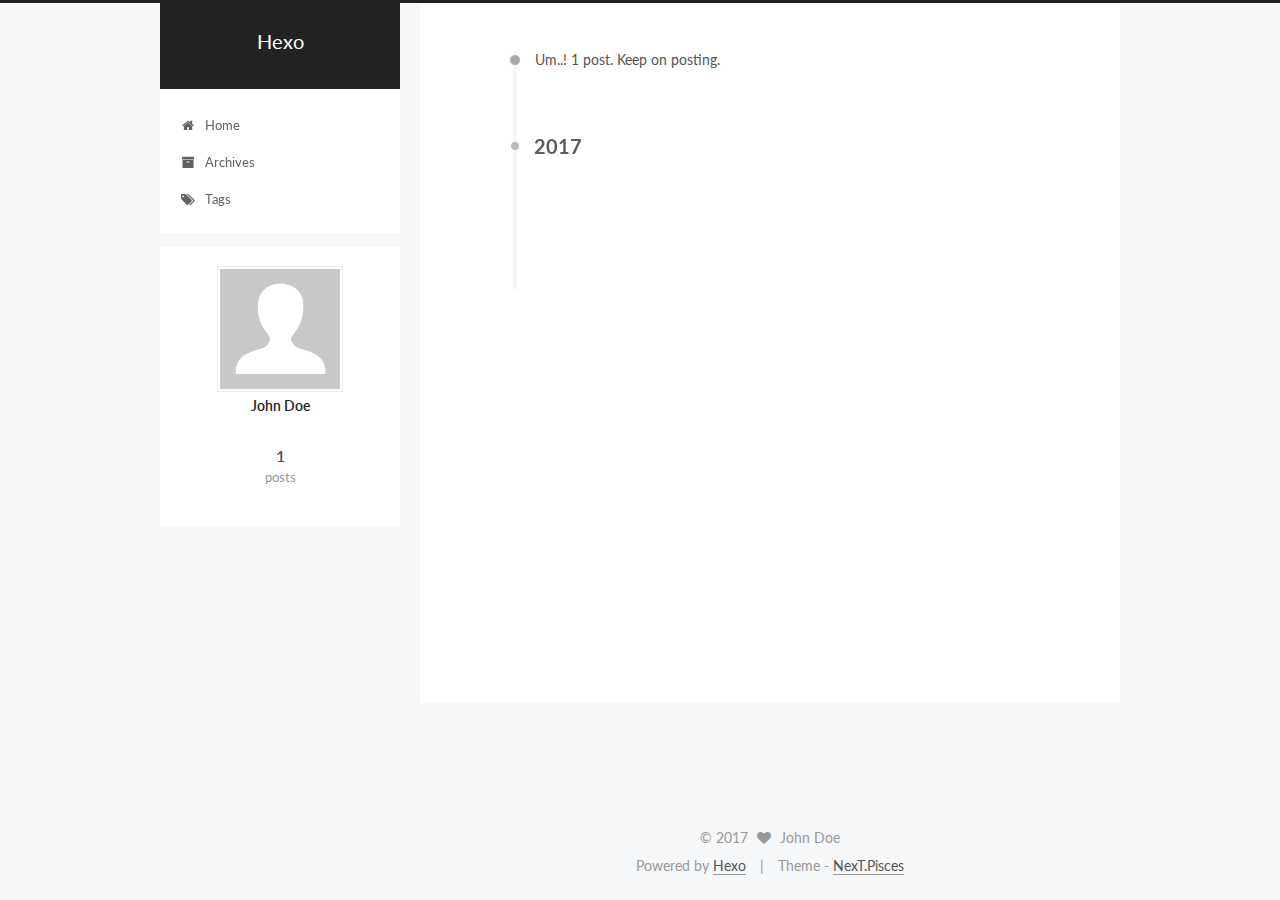
==== commit b18f59b2: "Site updated: 2017-05-14 15:25:58" ====
--- a/archives/index.html
+++ b/archives/index.html
@@ -129,7 +129,7 @@
 
 
 
-  <title>Archiv | Hexo</title>
+  <title>Archive | Hexo</title>
 </head>
 
 <body itemscope itemtype="http://schema.org/WebPage" lang="">
@@ -196,7 +196,7 @@
             
               <i class="menu-item-icon fa fa-fw fa-home"></i> <br />
             
-            Startseite
+            Home
           </a>
         </li>
       
@@ -206,7 +206,7 @@
             
               <i class="menu-item-icon fa fa-fw fa-archive"></i> <br />
             
-            Archiv
+            Archives
           </a>
         </li>
       
@@ -248,7 +248,7 @@
       
         
       
-      Öhm..! Ein Artikel. Bleib dran.
+      Um..! 1 post. Keep on posting.
     </span>
 
     
@@ -342,7 +342,7 @@
             <div class="site-state-item site-state-posts">
               <a href="/archives">
                 <span class="site-state-item-count">1</span>
-                <span class="site-state-item-name">Artikel</span>
+                <span class="site-state-item-name">posts</span>
               </a>
             </div>
           
@@ -396,7 +396,7 @@
 
 
 <div class="powered-by">
-  Erstellt mit  <a class="theme-link" href="https://hexo.io">Hexo</a>
+  Powered by <a class="theme-link" href="https://hexo.io">Hexo</a>
 </div>
 
 <div class="theme-info">
--- a/css/main.css
+++ b/css/main.css
@@ -1696,7 +1696,7 @@
   width: 4px;
   height: 4px;
   border-radius: 50%;
-  background: #21f5ff;
+  background: #b6f9e4;
 }
 .links-of-blogroll {
   font-size: 13px;
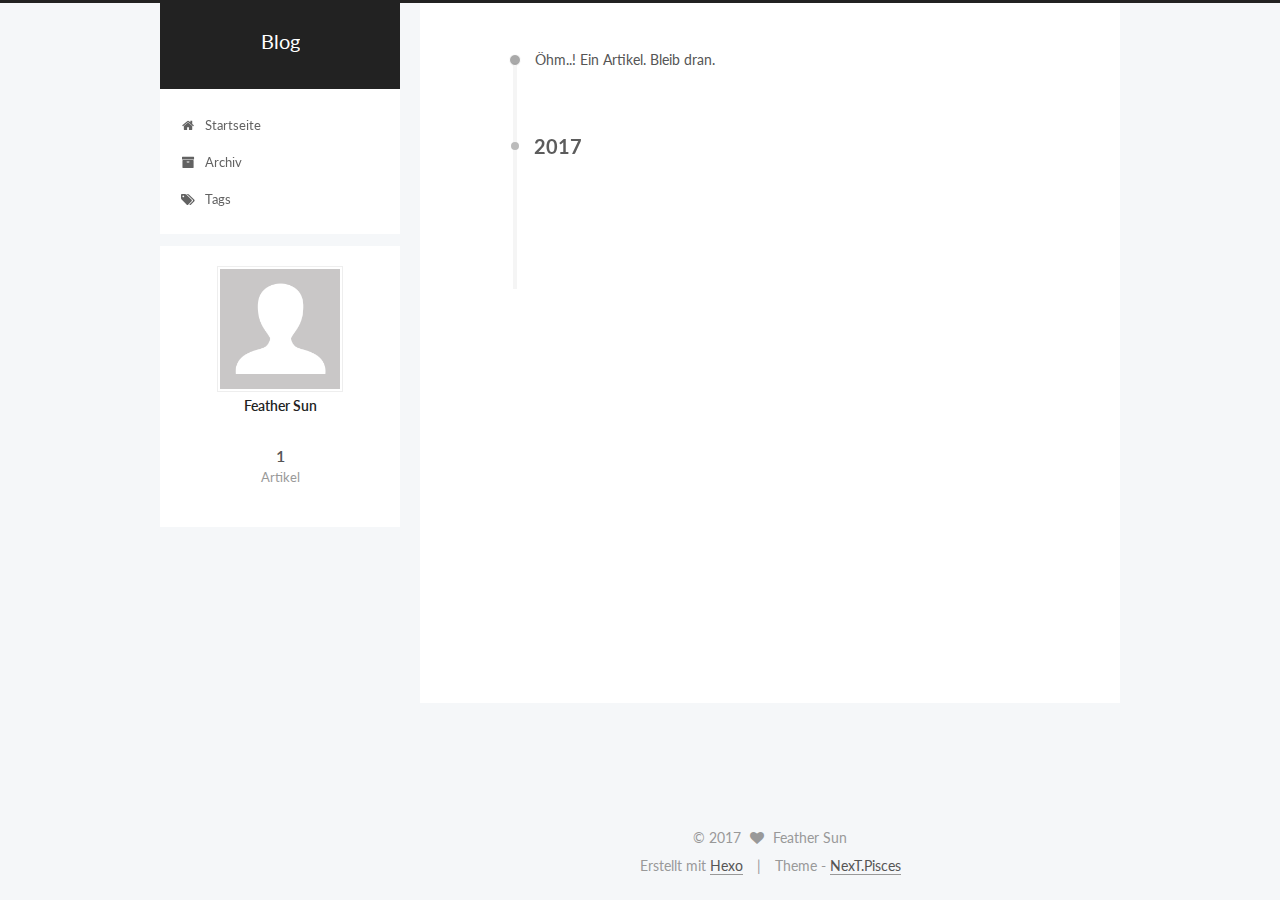
==== commit 5efe9698: "Site updated: 2017-05-14 15:42:58" ====
--- a/archives/index.html
+++ b/archives/index.html
@@ -91,11 +91,11 @@
 
 
 <meta property="og:type" content="website">
-<meta property="og:title" content="Hexo">
+<meta property="og:title" content="Blog">
 <meta property="og:url" content="http://yoursite.com/archives/index.html">
-<meta property="og:site_name" content="Hexo">
+<meta property="og:site_name" content="Blog">
 <meta name="twitter:card" content="summary">
-<meta name="twitter:title" content="Hexo">
+<meta name="twitter:title" content="Blog">
 
 
 
@@ -129,7 +129,7 @@
 
 
 
-  <title>Archive | Hexo</title>
+  <title>Archiv | Blog</title>
 </head>
 
 <body itemscope itemtype="http://schema.org/WebPage" lang="">
@@ -166,7 +166,7 @@
     <div class="custom-logo-site-title">
       <a href="/"  class="brand" rel="start">
         <span class="logo-line-before"><i></i></span>
-        <span class="site-title">Hexo</span>
+        <span class="site-title">Blog</span>
         <span class="logo-line-after"><i></i></span>
       </a>
     </div>
@@ -196,7 +196,7 @@
             
               <i class="menu-item-icon fa fa-fw fa-home"></i> <br />
             
-            Home
+            Startseite
           </a>
         </li>
       
@@ -206,7 +206,7 @@
             
               <i class="menu-item-icon fa fa-fw fa-archive"></i> <br />
             
-            Archives
+            Archiv
           </a>
         </li>
       
@@ -248,7 +248,7 @@
       
         
       
-      Um..! 1 post. Keep on posting.
+      Öhm..! Ein Artikel. Bleib dran.
     </span>
 
     
@@ -330,8 +330,8 @@
         <div class="site-author motion-element" itemprop="author" itemscope itemtype="http://schema.org/Person">
           <img class="site-author-image" itemprop="image"
                src="/images/avatar.gif"
-               alt="John Doe" />
-          <p class="site-author-name" itemprop="name">John Doe</p>
+               alt="Feather Sun" />
+          <p class="site-author-name" itemprop="name">Feather Sun</p>
            
               <p class="site-description motion-element" itemprop="description"></p>
           
@@ -342,7 +342,7 @@
             <div class="site-state-item site-state-posts">
               <a href="/archives">
                 <span class="site-state-item-count">1</span>
-                <span class="site-state-item-name">posts</span>
+                <span class="site-state-item-name">Artikel</span>
               </a>
             </div>
           
@@ -391,12 +391,12 @@
   <span class="with-love">
     <i class="fa fa-heart"></i>
   </span>
-  <span class="author" itemprop="copyrightHolder">John Doe</span>
+  <span class="author" itemprop="copyrightHolder">Feather Sun</span>
 </div>
 
 
 <div class="powered-by">
-  Powered by <a class="theme-link" href="https://hexo.io">Hexo</a>
+  Erstellt mit  <a class="theme-link" href="https://hexo.io">Hexo</a>
 </div>
 
 <div class="theme-info">
--- a/css/main.css
+++ b/css/main.css
@@ -1696,7 +1696,7 @@
   width: 4px;
   height: 4px;
   border-radius: 50%;
-  background: #b6f9e4;
+  background: #f0b0e2;
 }
 .links-of-blogroll {
   font-size: 13px;
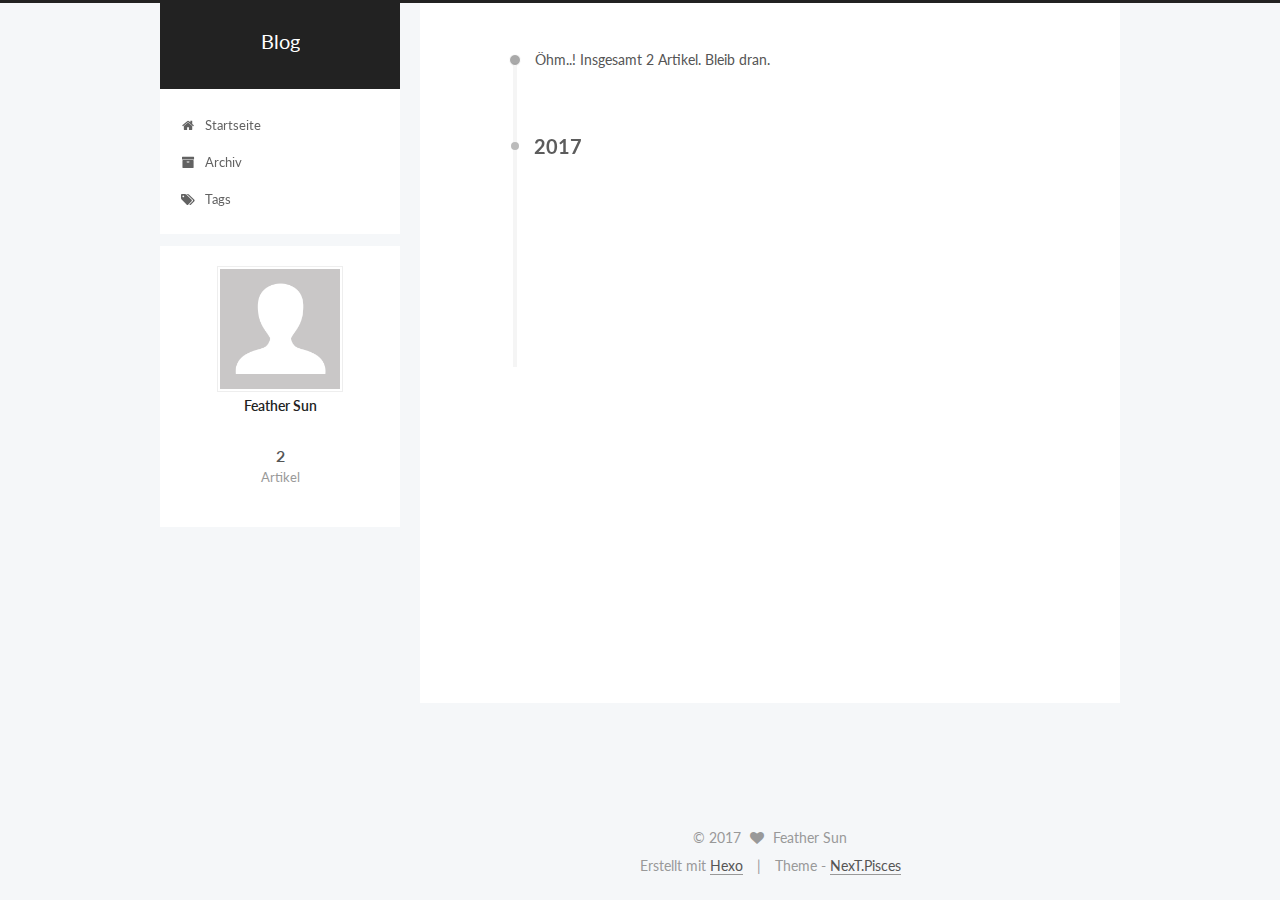
==== commit 946297f3: "Site updated: 2017-05-14 15:53:53" ====
--- a/archives/index.html
+++ b/archives/index.html
@@ -248,7 +248,7 @@
       
         
       
-      Öhm..! Ein Artikel. Bleib dran.
+      Öhm..! Insgesamt 2 Artikel. Bleib dran.
     </span>
 
     
@@ -262,6 +262,43 @@
         <div class="collection-title">
           <h2 class="archive-year motion-element" id="archive-year-2017">2017</h2>
         </div>
+      
+      
+
+      
+
+  <article class="post post-type-normal" itemscope itemtype="http://schema.org/Article">
+    <header class="post-header">
+
+      <h2 class="post-title">
+        
+            <a class="post-title-link" href="/2017/05/14/Linux一些服务的搭建过程/" itemprop="url">
+              
+                <span itemprop="name">Linux一些服务的搭建过程</span>
+              
+            </a>
+        
+      </h2>
+
+      <div class="post-meta">
+        <time class="post-time" itemprop="dateCreated"
+              datetime="2017-05-14T15:49:49+08:00"
+              content="2017-05-14" >
+          05-14
+        </time>
+      </div>
+
+    </header>
+  </article>
+
+
+
+    
+
+      
+      
+      
+
       
       
 
@@ -341,7 +378,7 @@
           
             <div class="site-state-item site-state-posts">
               <a href="/archives">
-                <span class="site-state-item-count">1</span>
+                <span class="site-state-item-count">2</span>
                 <span class="site-state-item-name">Artikel</span>
               </a>
             </div>
--- a/css/main.css
+++ b/css/main.css
@@ -1696,7 +1696,7 @@
   width: 4px;
   height: 4px;
   border-radius: 50%;
-  background: #f0b0e2;
+  background: #ddafff;
 }
 .links-of-blogroll {
   font-size: 13px;
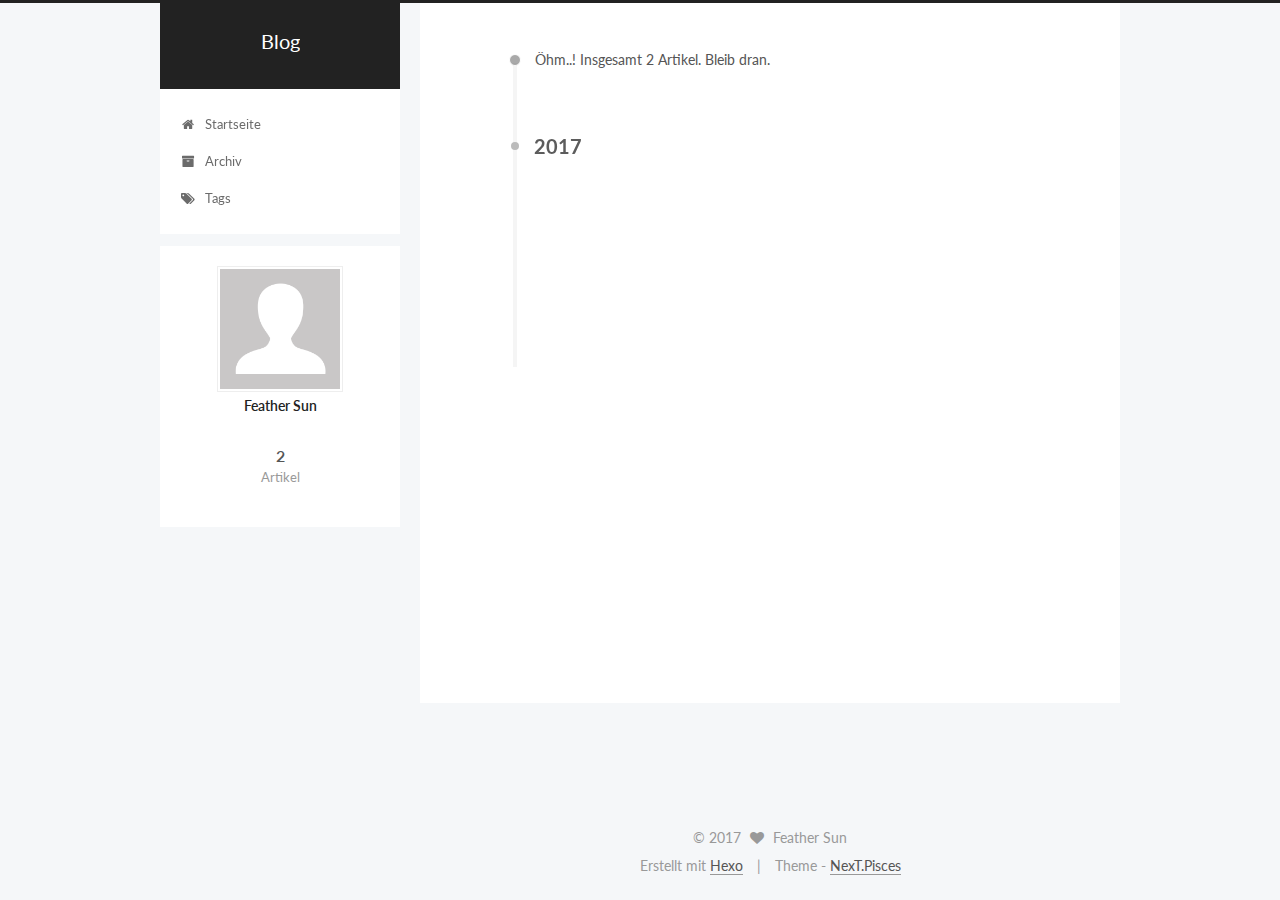
==== commit b2bf7799: "Site updated: 2017-05-14 16:15:37" ====
--- a/archives/index.html
+++ b/archives/index.html
@@ -274,7 +274,7 @@
         
             <a class="post-title-link" href="/2017/05/14/Linux一些服务的搭建过程/" itemprop="url">
               
-                <span itemprop="name">Linux一些服务的搭建过程</span>
+                <span itemprop="name">Unbenannt</span>
               
             </a>
         
--- a/css/main.css
+++ b/css/main.css
@@ -1696,7 +1696,7 @@
   width: 4px;
   height: 4px;
   border-radius: 50%;
-  background: #ddafff;
+  background: #26aa2d;
 }
 .links-of-blogroll {
   font-size: 13px;
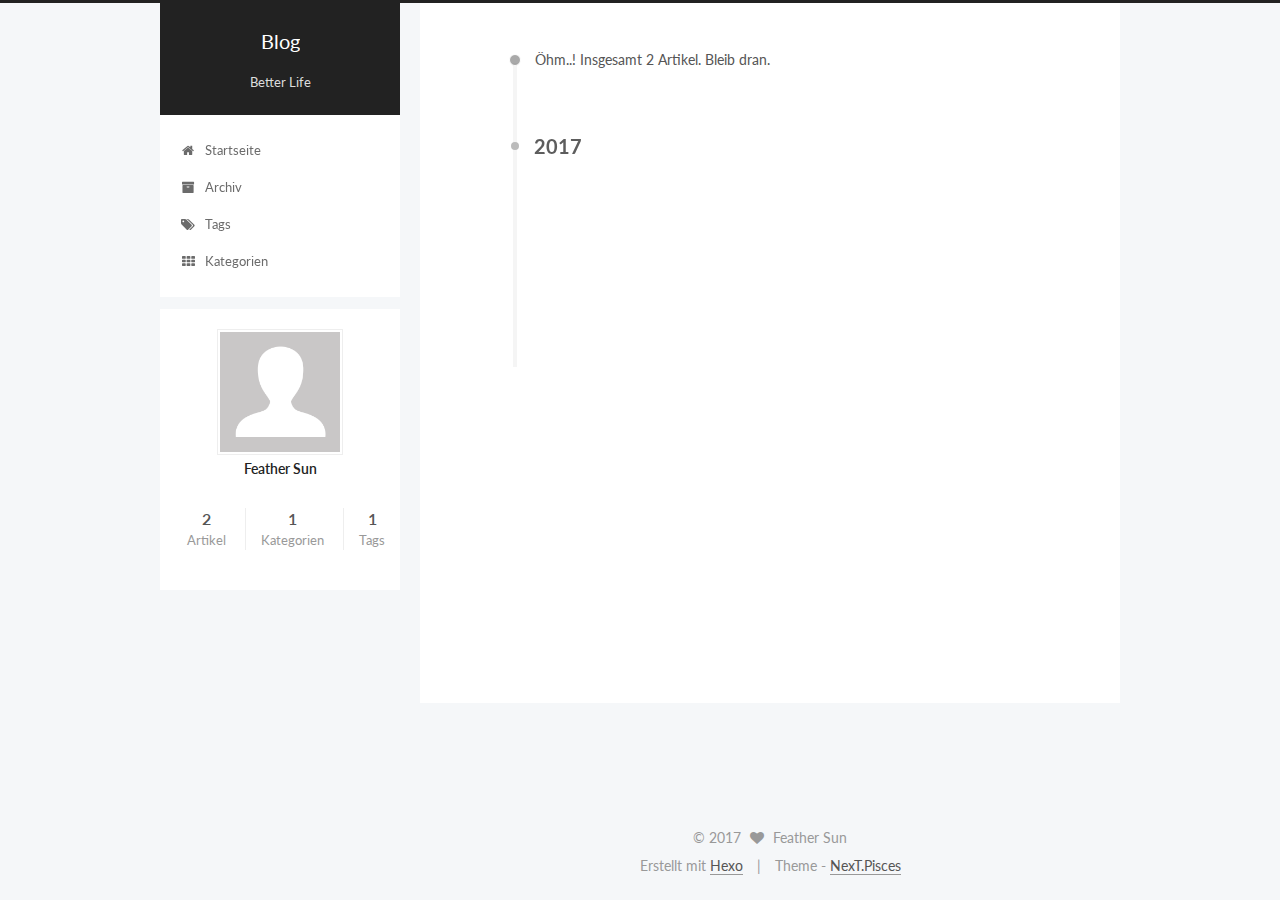
==== commit 8b4da2af: "Site updated: 2017-05-14 17:25:09" ====
--- a/archives/index.html
+++ b/archives/index.html
@@ -5,7 +5,7 @@
   
 
 
-<html class="theme-next pisces use-motion" lang="">
+<html class="theme-next pisces use-motion" lang="zh-CN">
 <head>
   <meta charset="UTF-8"/>
 <meta http-equiv="X-UA-Compatible" content="IE=edge" />
@@ -132,7 +132,7 @@
   <title>Archiv | Blog</title>
 </head>
 
-<body itemscope itemtype="http://schema.org/WebPage" lang="">
+<body itemscope itemtype="http://schema.org/WebPage" lang="zh-CN">
 
   
 
@@ -171,7 +171,7 @@
       </a>
     </div>
       
-        <p class="site-subtitle"></p>
+        <p class="site-subtitle">Better Life</p>
       
   </div>
 
@@ -220,6 +220,16 @@
           </a>
         </li>
       
+        
+        <li class="menu-item menu-item-categories">
+          <a href="/categories" rel="section">
+            
+              <i class="menu-item-icon fa fa-fw fa-th"></i> <br />
+            
+            Kategorien
+          </a>
+        </li>
+      
 
       
     </ul>
@@ -272,9 +282,9 @@
 
       <h2 class="post-title">
         
-            <a class="post-title-link" href="/2017/05/14/Linux一些服务的搭建过程/" itemprop="url">
+            <a class="post-title-link" href="/2017/05/14/文件服务器搭建过程/" itemprop="url">
               
-                <span itemprop="name">Unbenannt</span>
+                <span itemprop="name">文件服务器搭建过程</span>
               
             </a>
         
@@ -282,7 +292,7 @@
 
       <div class="post-meta">
         <time class="post-time" itemprop="dateCreated"
-              datetime="2017-05-14T15:49:49+08:00"
+              datetime="2017-05-14T17:00:29+08:00"
               content="2017-05-14" >
           05-14
         </time>
@@ -385,7 +395,25 @@
           
 
           
-
+            
+            
+            <div class="site-state-item site-state-categories">
+              <a href="/categories/index.html">
+                <span class="site-state-item-count">1</span>
+                <span class="site-state-item-name">Kategorien</span>
+              </a>
+            </div>
+          
+
+          
+            
+            
+            <div class="site-state-item site-state-tags">
+              <a href="/tags/index.html">
+                <span class="site-state-item-count">1</span>
+                <span class="site-state-item-name">Tags</span>
+              </a>
+            </div>
           
 
         </nav>
--- a/css/main.css
+++ b/css/main.css
@@ -1696,7 +1696,7 @@
   width: 4px;
   height: 4px;
   border-radius: 50%;
-  background: #26aa2d;
+  background: #8fbba8;
 }
 .links-of-blogroll {
   font-size: 13px;
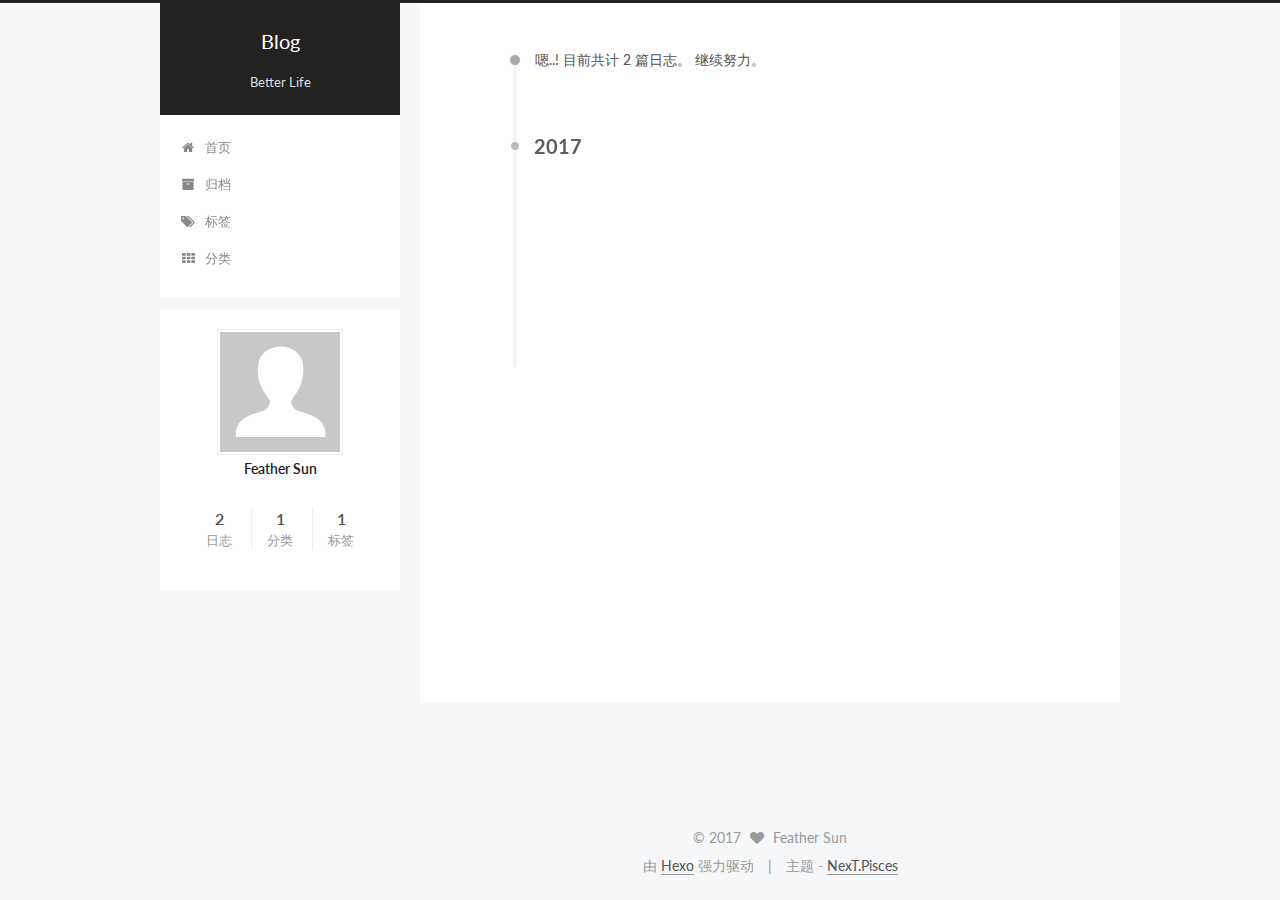
==== commit aa44ec8a: "Site updated: 2017-05-14 17:32:56" ====
--- a/archives/index.html
+++ b/archives/index.html
@@ -5,7 +5,7 @@
   
 
 
-<html class="theme-next pisces use-motion" lang="zh-CN">
+<html class="theme-next pisces use-motion" lang="zh-Hans">
 <head>
   <meta charset="UTF-8"/>
 <meta http-equiv="X-UA-Compatible" content="IE=edge" />
@@ -109,7 +109,7 @@
     motion: true,
     duoshuo: {
       userId: '0',
-      author: 'Author'
+      author: '博主'
     },
     algolia: {
       applicationID: '',
@@ -129,10 +129,10 @@
 
 
 
-  <title>Archiv | Blog</title>
+  <title>归档 | Blog</title>
 </head>
 
-<body itemscope itemtype="http://schema.org/WebPage" lang="zh-CN">
+<body itemscope itemtype="http://schema.org/WebPage" lang="zh-Hans">
 
   
 
@@ -196,7 +196,7 @@
             
               <i class="menu-item-icon fa fa-fw fa-home"></i> <br />
             
-            Startseite
+            首页
           </a>
         </li>
       
@@ -206,7 +206,7 @@
             
               <i class="menu-item-icon fa fa-fw fa-archive"></i> <br />
             
-            Archiv
+            归档
           </a>
         </li>
       
@@ -216,7 +216,7 @@
             
               <i class="menu-item-icon fa fa-fw fa-tags"></i> <br />
             
-            Tags
+            标签
           </a>
         </li>
       
@@ -226,7 +226,7 @@
             
               <i class="menu-item-icon fa fa-fw fa-th"></i> <br />
             
-            Kategorien
+            分类
           </a>
         </li>
       
@@ -258,7 +258,7 @@
       
         
       
-      Öhm..! Insgesamt 2 Artikel. Bleib dran.
+      嗯..! 目前共计 2 篇日志。 继续努力。
     </span>
 
     
@@ -389,7 +389,7 @@
             <div class="site-state-item site-state-posts">
               <a href="/archives">
                 <span class="site-state-item-count">2</span>
-                <span class="site-state-item-name">Artikel</span>
+                <span class="site-state-item-name">日志</span>
               </a>
             </div>
           
@@ -400,7 +400,7 @@
             <div class="site-state-item site-state-categories">
               <a href="/categories/index.html">
                 <span class="site-state-item-count">1</span>
-                <span class="site-state-item-name">Kategorien</span>
+                <span class="site-state-item-name">分类</span>
               </a>
             </div>
           
@@ -411,7 +411,7 @@
             <div class="site-state-item site-state-tags">
               <a href="/tags/index.html">
                 <span class="site-state-item-count">1</span>
-                <span class="site-state-item-name">Tags</span>
+                <span class="site-state-item-name">标签</span>
               </a>
             </div>
           
@@ -461,11 +461,11 @@
 
 
 <div class="powered-by">
-  Erstellt mit  <a class="theme-link" href="https://hexo.io">Hexo</a>
+  由 <a class="theme-link" href="https://hexo.io">Hexo</a> 强力驱动
 </div>
 
 <div class="theme-info">
-  Theme -
+  主题 -
   <a class="theme-link" href="https://github.com/iissnan/hexo-theme-next">
     NexT.Pisces
   </a>
--- a/css/main.css
+++ b/css/main.css
@@ -1696,7 +1696,7 @@
   width: 4px;
   height: 4px;
   border-radius: 50%;
-  background: #8fbba8;
+  background: #fb7ee3;
 }
 .links-of-blogroll {
   font-size: 13px;
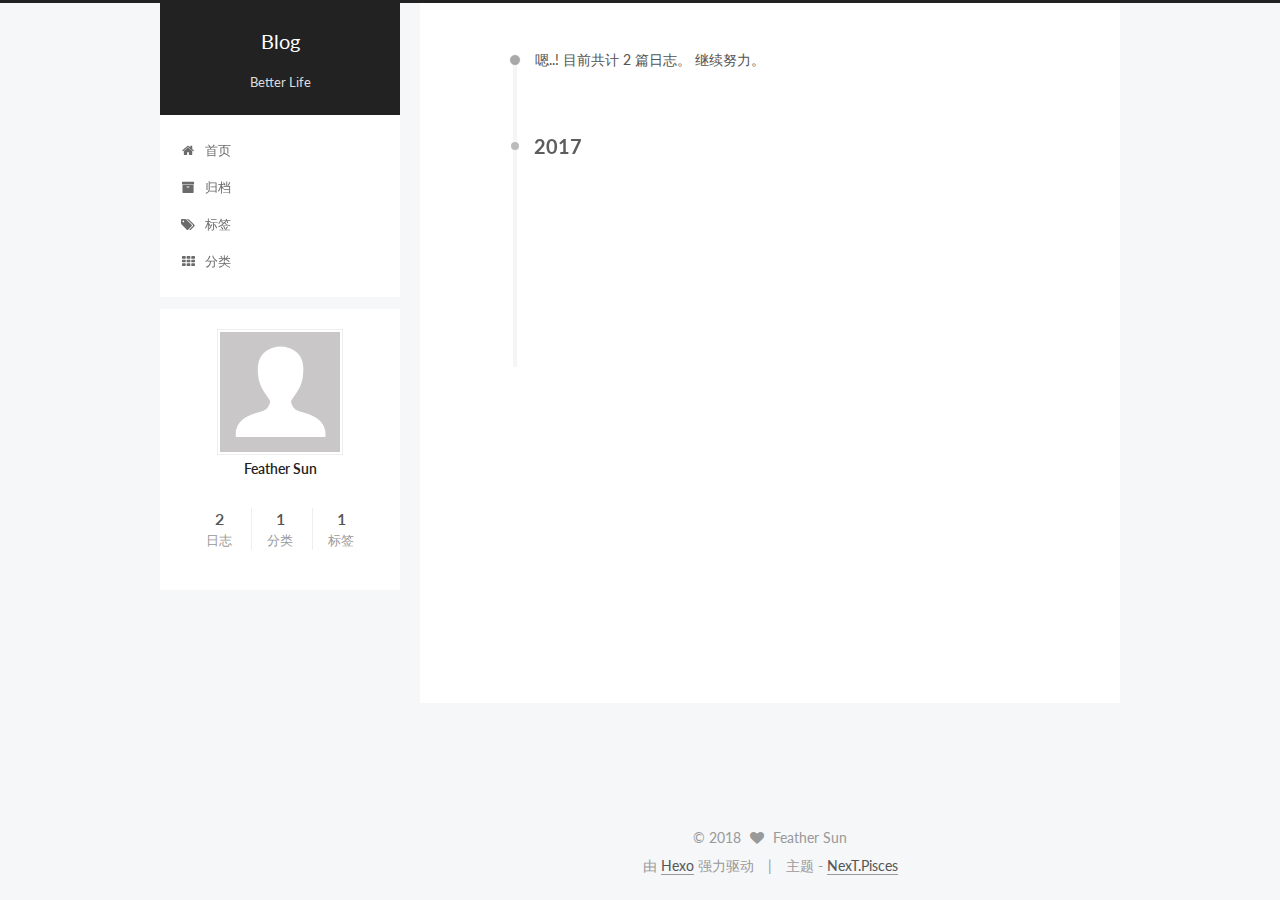
==== commit 2860ccaa: "Site updated: 2018-01-02 14:03:21" ====
--- a/archives/index.html
+++ b/archives/index.html
@@ -452,7 +452,7 @@
         <div class="copyright" >
   
   &copy; 
-  <span itemprop="copyrightYear">2017</span>
+  <span itemprop="copyrightYear">2018</span>
   <span class="with-love">
     <i class="fa fa-heart"></i>
   </span>
--- a/css/main.css
+++ b/css/main.css
@@ -1696,7 +1696,7 @@
   width: 4px;
   height: 4px;
   border-radius: 50%;
-  background: #fb7ee3;
+  background: #bb46db;
 }
 .links-of-blogroll {
   font-size: 13px;
